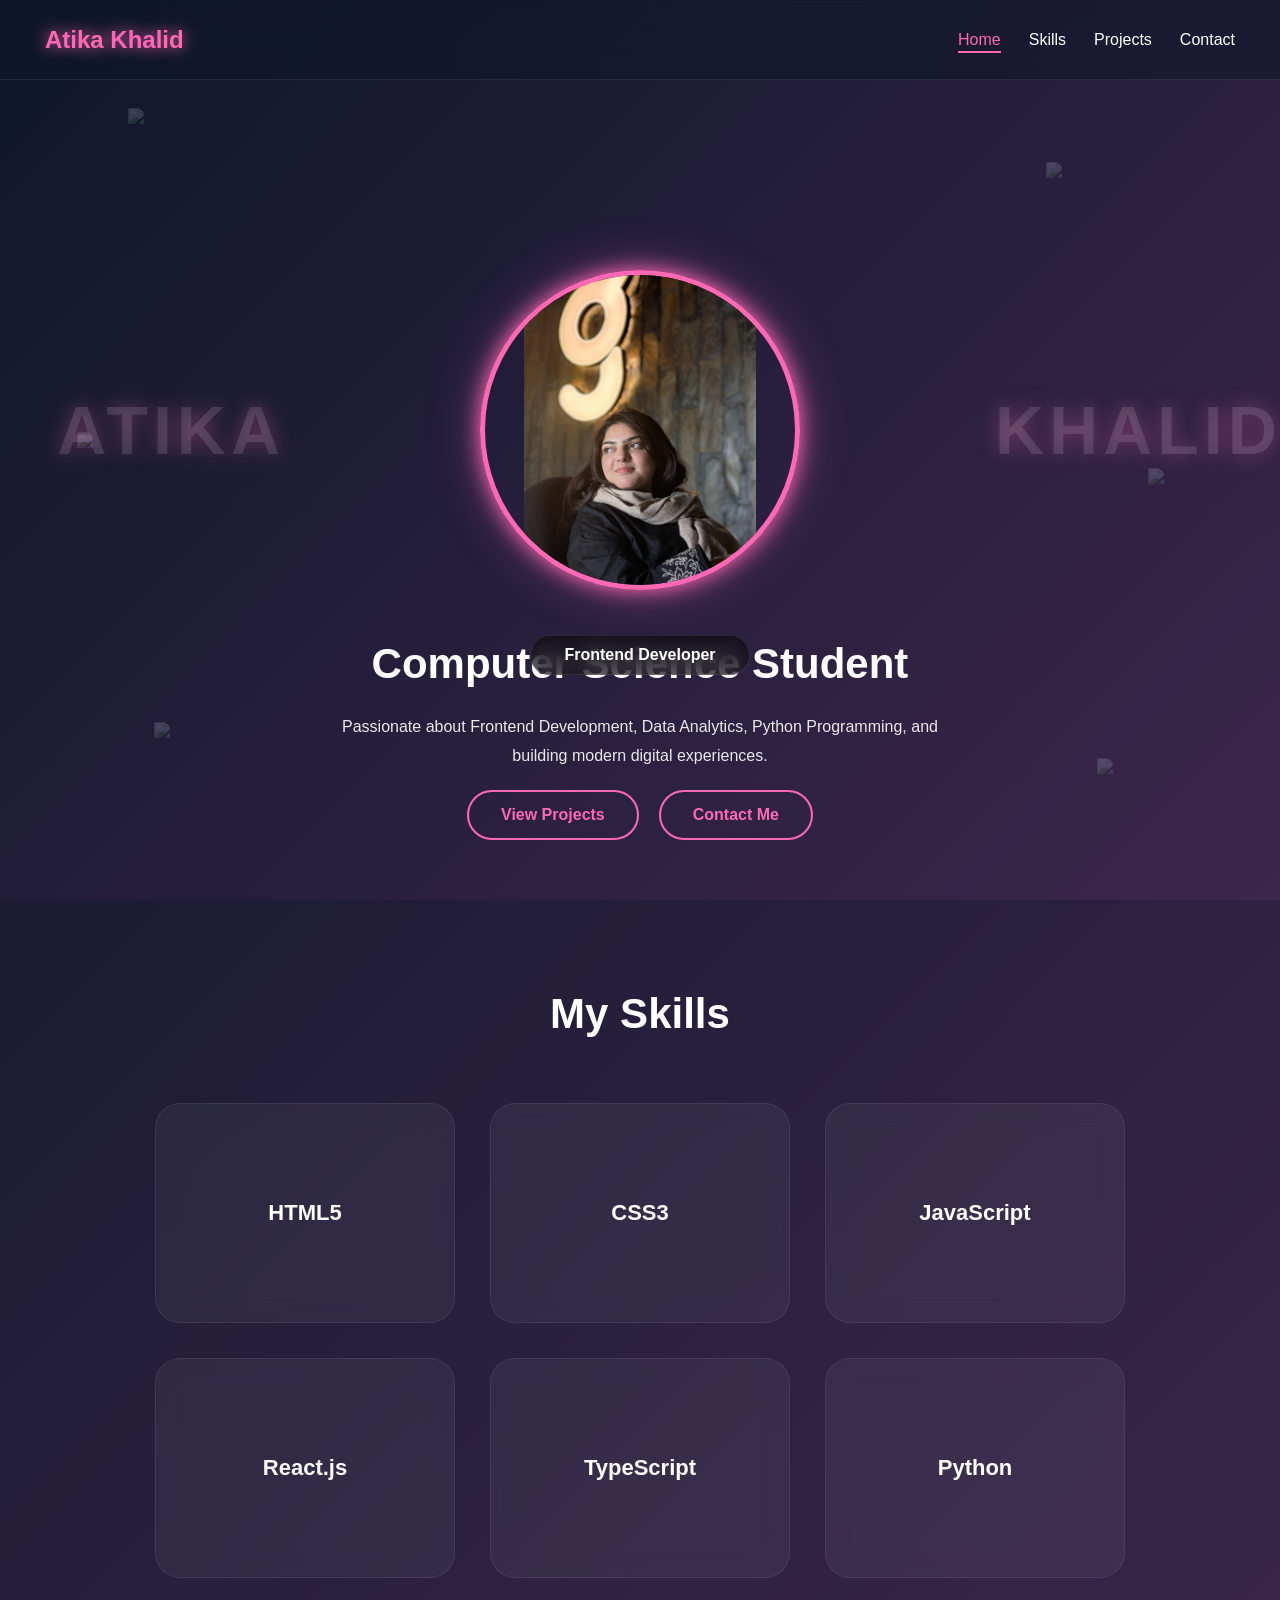
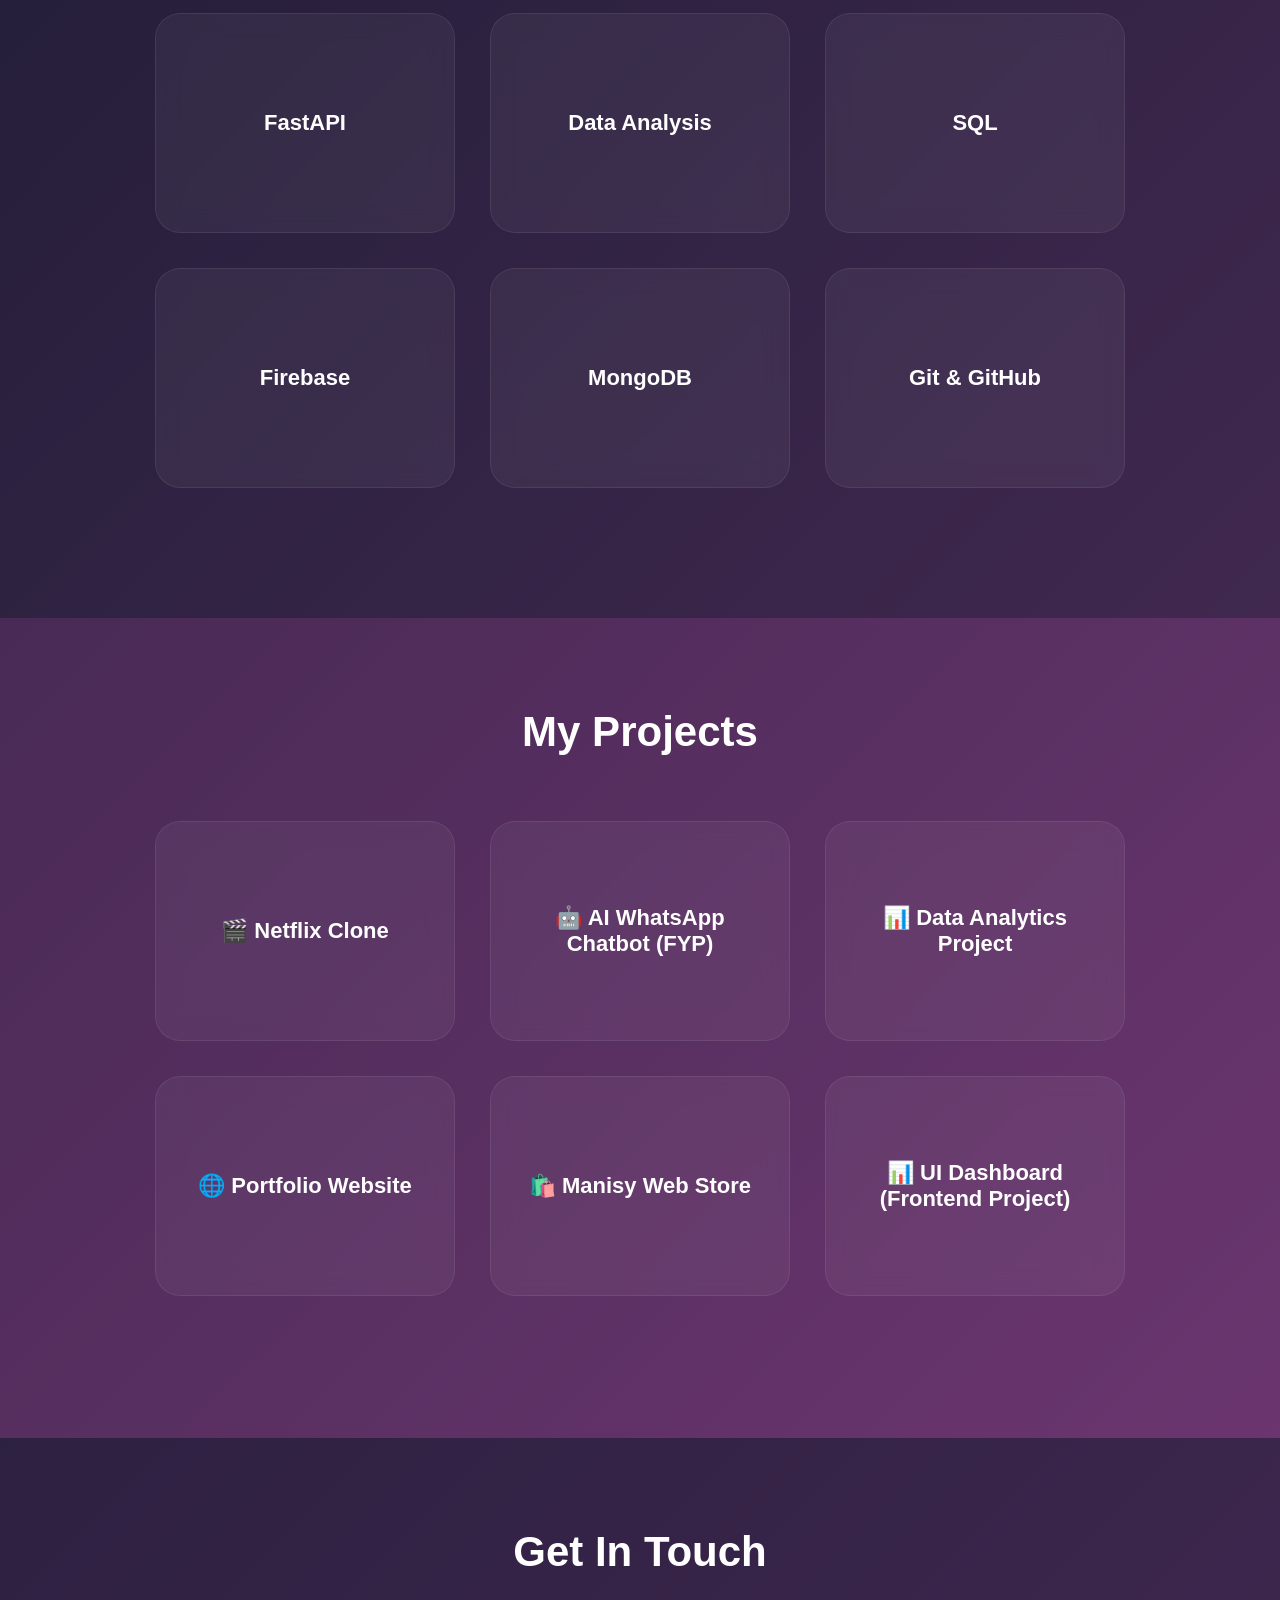
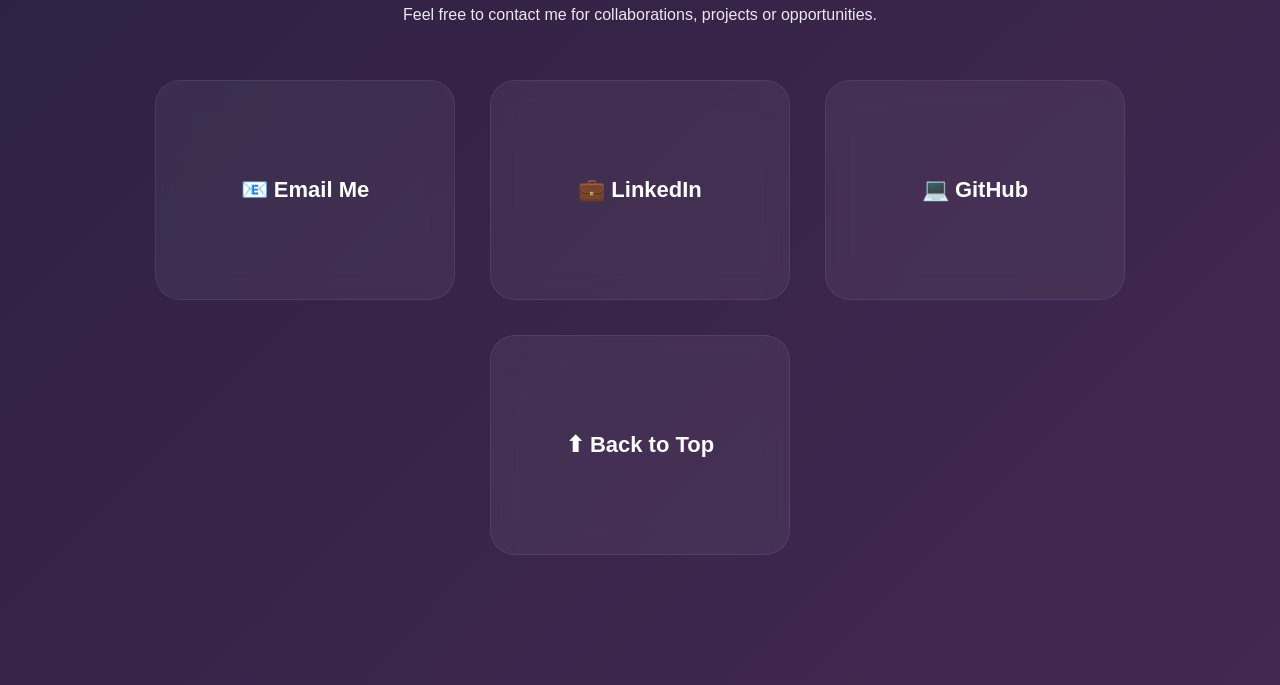
==== index.html @ ba2fdc8d "Fix: Complete single-page scrollable portfolio with working smooth scroll" ====
<!DOCTYPE html>
<html lang="en">

<head>
    <meta charset="UTF-8">
    <meta name="viewport" content="width=device-width, initial-scale=1.0">
    <title>Atika Khalid | Portfolio</title>

    <link rel="stylesheet" href="style.css">
</head>

<body class="home-page">

    <!-- BACKGROUND ICONS -->
    <div class="bg-icons">

        <img src="https://cdn.jsdelivr.net/gh/devicons/devicon/icons/python/python-original.svg" class="icon i1">
        <img src="https://cdn.jsdelivr.net/gh/devicons/devicon/icons/vscode/vscode-original.svg" class="icon i2">
        <img src="https://cdn.jsdelivr.net/gh/devicons/devicon/icons/html5/html5-original.svg" class="icon i3">
        <img src="https://cdn.jsdelivr.net/gh/devicons/devicon/icons/css3/css3-original.svg" class="icon i4">
        <img src="https://cdn.jsdelivr.net/gh/devicons/devicon/icons/javascript/javascript-original.svg" class="icon i5">
        <img src="https://cdn.jsdelivr.net/gh/devicons/devicon/icons/github/github-original.svg" class="icon i6">

    </div>

    <!-- NAVBAR -->
    <nav class="navbar">
        <div class="logo">Atika Khalid</div>

        <ul>
            <li><a href="#hero" class="nav-link active">Home</a></li>
            <li><a href="#skills" class="nav-link">Skills</a></li>
            <li><a href="#projects" class="nav-link">Projects</a></li>
            <li><a href="#contact" class="nav-link">Contact</a></li>
        </ul>
    </nav>

    <!-- HERO SECTION -->
    <section id="hero" class="home">

        <div class="image-container">

            <div class="side-name left-name">ATIKA</div>

            <img src="pic.jpeg" class="profile-pic">

            <div class="side-name right-name">KHALID</div>

        </div>

        <!-- ROLE -->
        <div class="overlay-role">
            <span id="role-text"></span>
        </div>

        <!-- TEXT -->
        <h1 class="main-heading">Computer Science Student</h1>

        <p class="hero-description">
            Passionate about Frontend Development, Data Analytics,
            Python Programming, and building modern digital experiences.
        </p>

        <!-- BUTTONS -->
        <div class="hero-buttons">

            <a href="#projects" class="btn primary-btn">View Projects</a>

            <a href="#contact" class="btn secondary-btn">Contact Me</a>

        </div>

    </section>

    <!-- SKILLS SECTION -->
    <section id="skills" class="page skills-section">

        <h1 class="main-heading">My Skills</h1>

        <div class="grid">

            <div class="project-card">
                HTML5
            </div>

            <div class="project-card">
                CSS3
            </div>

            <div class="project-card">
                JavaScript
            </div>

            <div class="project-card">
                React.js
            </div>

            <div class="project-card">
                TypeScript
            </div>

            <div class="project-card">
                Python
            </div>

            <div class="project-card">
                FastAPI
            </div>

            <div class="project-card">
                Data Analysis
            </div>

            <div class="project-card">
                SQL
            </div>

            <div class="project-card">
                Firebase
            </div>

            <div class="project-card">
                MongoDB
            </div>

            <div class="project-card">
                Git & GitHub
            </div>

        </div>

    </section>

    <!-- PROJECTS SECTION -->
    <section id="projects" class="page projects-section">

        <h1 class="main-heading">My Projects</h1>

        <div class="grid">

            <a href="netflix.html" class="project-card">
                🎬 Netflix Clone
            </a>

            <a href="fyp.html" class="project-card">
                🤖 AI WhatsApp Chatbot (FYP)
            </a>

            <a href="database.html" class="project-card">
                📊 Data Analytics Project
            </a>

            <a href="portfolo.html" class="project-card">
                🌐 Portfolio Website
            </a>

            <a href="manisy.html" class="project-card">
                🛍️ Manisy Web Store
            </a>

            <a href="dashboard.html" class="project-card">
                📊 UI Dashboard (Frontend Project)
            </a>

        </div>

    </section>

    <!-- CONTACT SECTION -->
    <section id="contact" class="page contact-page">

        <h1 class="main-heading">Get In Touch</h1>

        <p class="hero-description">
            Feel free to contact me for collaborations, projects or opportunities.
        </p>

        <div class="grid">

            <!-- EMAIL -->
            <a href="https://mail.google.com/mail/?view=cm&fs=1&to=atikakhalid441@gmail.com" target="_blank" class="project-card">
                📧 Email Me
            </a>

            <!-- LINKEDIN -->
            <a href="https://www.linkedin.com/in/atika-khalid-a58594318" target="_blank" class="project-card">
                💼 LinkedIn
            </a>

            <!-- GITHUB -->
            <a href="https://github.com/Atika1888" target="_blank" class="project-card">
                💻 GitHub
            </a>

            <!-- BACK TO TOP -->
            <a href="#hero" class="project-card">
                ⬆ Back to Top
            </a>

        </div>

    </section>

    <!-- TYPING EFFECT & NAVIGATION SCRIPT -->
    <script>
        // Typing Effect
        const roles = [
            "Frontend Developer",
            "Data Analyst",
            "Problem Solver",
            "AI Enthusiast"
        ];

        let i = 0;
        let j = 0;
        let isDeleting = false;

        function typeEffect() {
            let current = roles[i];

            document.getElementById("role-text").innerHTML =
                current.substring(0, j);

            if (!isDeleting) j++;
            else j--;

            if (j === current.length + 1) {
                isDeleting = true;
                setTimeout(typeEffect, 1000);
                return;
            }

            if (j === 0) {
                isDeleting = false;
                i = (i + 1) % roles.length;
            }

            setTimeout(typeEffect, isDeleting ? 70 : 120);
        }

        typeEffect();

        // Smooth Scroll for all anchor links
        document.querySelectorAll('a[href^="#"]').forEach(anchor => {
            anchor.addEventListener('click', function (e) {
                e.preventDefault();
                const target = document.querySelector(this.getAttribute('href'));
                if (target) {
                    target.scrollIntoView({
                        behavior: 'smooth',
                        block: 'start'
                    });
                }
            });
        });

        // Update active nav link on scroll
        const navLinks = document.querySelectorAll('.nav-link');
        const sections = document.querySelectorAll('section');

        window.addEventListener('scroll', () => {
            let current = '';
            
            sections.forEach(section => {
                const sectionTop = section.offsetTop;
                const sectionHeight = section.clientHeight;
                
                if (pageYOffset >= sectionTop - 200) {
                    current = section.getAttribute('id');
                }
            });

            navLinks.forEach(link => {
                link.classList.remove('active');
                if (link.getAttribute('href') === `#${current}`) {
                    link.classList.add('active');
                }
            });
        });
    </script>

</body>

</html>
---- style.css ----
/* =========================================
   BASE RESET
========================================= */

* {
    margin: 0;
    padding: 0;
    box-sizing: border-box;
}

html,
body {
    width: 100%;
    min-height: 100vh;

    font-family: 'Segoe UI', sans-serif;

    background: linear-gradient(135deg, #0f172a, #793b7a);
    color: white;

    overflow-x: hidden;
    overflow-y: auto;
}


/* =========================================
   NAVBAR
========================================= */

.navbar {
    position: sticky;
    top: 0;
    z-index: 100;

    height: 80px;

    display: flex;
    justify-content: space-between;
    align-items: center;

    padding: 0 45px;

    background: rgba(15, 23, 42, 0.55);

    backdrop-filter: blur(14px);

    border-bottom: 1px solid rgba(255,255,255,0.08);
}

.logo {
    font-size: 24px;
    font-weight: bold;

    color: #ff69b4;

    text-shadow: 0 0 15px #ff69b4;
}


/* =========================================
   NAV LINKS
========================================= */

.navbar ul {
    display: flex;
    gap: 28px;

    list-style: none;
}

.navbar ul li a {
    text-decoration: none;

    color: white;

    font-weight: 500;

    position: relative;

    transition: 0.3s;
    
    cursor: pointer;
}

.navbar ul li a:hover,
.navbar ul li a.active {
    color: #ff69b4;
}

.navbar ul li a::after {
    content: "";

    position: absolute;

    left: 0;
    bottom: -5px;

    width: 0%;
    height: 2px;

    background: #ff69b4;

    transition: 0.3s;
}

.navbar ul li a:hover::after,
.navbar ul li a.active::after {
    width: 100%;
}


/* =========================================
   HOME PAGE
========================================= */

body.home-page {
    overflow-y: auto;
}

.home {
    height: calc(100vh - 80px);

    display: flex;
    flex-direction: column;

    justify-content: center;
    align-items: center;

    text-align: center;

    position: relative;
    z-index: 2;

    padding: 20px;
}


/* =========================================
   FLOATING ICONS
========================================= */

.bg-icons {
    position: fixed;
    inset: 0;

    z-index: 0;

    pointer-events: none;
}

.icon {
    position: absolute;

    width: 55px;

    opacity: 0.18;

    filter: blur(0.3px);
}

/* ICON POSITIONS */

.i1 {
    top: 12%;
    left: 10%;
}

.i2 {
    top: 18%;
    right: 14%;
}

.i3 {
    bottom: 18%;
    left: 12%;
}

.i4 {
    bottom: 14%;
    right: 10%;
}

.i5 {
    top: 48%;
    left: 6%;
}

.i6 {
    top: 52%;
    right: 6%;
}


/* =========================================
   IMAGE CONTAINER
========================================= */

.image-container {
    position: relative;

    width: 100%;
    max-width: 700px;

    height: 400px;

    display: flex;
    justify-content: center;
    align-items: center;

    margin-top: 90px;
}

/* PROFILE IMAGE */

.profile-pic {
    width: 320px;
    height: 320px;

    border-radius: 50%;

    object-fit: contain;

    object-position: center 15%;

    border: 5px solid #ff69b4;

    box-shadow:
        0 0 20px #ff69b4,
        0 0 50px rgba(255,105,180,0.4);

    position: relative;
    z-index: 2;
}


/* =========================================
   SIDE NAMES
========================================= */

.side-name {
    position: absolute;

    font-size: 68px;
    font-weight: 900;

    letter-spacing: 5px;

    color: rgba(255,255,255,0.12);

    text-shadow: 0 0 20px rgba(255,105,180,0.35);

    white-space: nowrap;
}

.left-name {
    right: 100%;
    margin-right: 5px;
}

.right-name {
    left: 100%;
    margin-left: 5px;
}


/* =========================================
   ROLE TEXT
========================================= */

.overlay-role {
    position: absolute;

    bottom: 225px;

    left: 50%;
    transform: translateX(-50%);

    padding: 10px 24px;

    border-radius: 30px;

    background: rgba(0,0,0,0.55);

    backdrop-filter: blur(12px);

    border: 1px solid rgba(255,255,255,0.1);

    color: white;

    z-index: 10;

    font-weight: 600;

    min-width: 220px;

    text-align: center;
}


/* =========================================
   MAIN TEXT
========================================= */

.main-heading {
    font-size: 42px;

    margin-top: 10px;
    margin-bottom: 15px;
}

.hero-description {
    max-width: 650px;

    line-height: 1.8;

    opacity: 0.9;

    margin-top: 10px;
}


/* =========================================
   BUTTONS
========================================= */

.hero-buttons {
    display: flex;

    gap: 20px;

    margin-top: 20px;

    z-index: 5;
    
    flex-wrap: wrap;
    justify-content: center;
}

.btn {
    padding: 14px 32px;

    border-radius: 30px;

    text-decoration: none;

    font-weight: bold;

    transition: 0.3s;

    position: relative;
    z-index: 5;
    
    cursor: pointer;
}

.primary-btn,
.secondary-btn {
    border: 2px solid #ff69b4;

    color: #ff69b4;

    background: transparent;
}

.primary-btn:hover,
.secondary-btn:hover {
    background: #ff69b4;

    color: white;

    transform: translateY(-3px);

    box-shadow: 0 0 20px #ff69b4;
}


/* =========================================
   PROJECT GRID
========================================= */

.grid {
    width: 100%;
    max-width: 1100px;

    margin: 50px auto;

    display: flex;
    flex-wrap: wrap;

    justify-content: center;
    align-items: center;

    gap: 35px;
}


/* =========================================
   PROJECT CARDS
========================================= */

.project-card {
    width: 300px;
    min-height: 220px;

    padding: 55px 25px;

    display: flex;
    justify-content: center;
    align-items: center;

    text-align: center;

    border-radius: 25px;

    font-size: 22px;
    font-weight: bold;

    color: white;

    text-decoration: none;

    background: rgba(255,255,255,0.05);

    border: 1px solid rgba(255,255,255,0.08);

    backdrop-filter: blur(12px);

    transition: 0.3s;
    
    cursor: pointer;
}

.project-card:hover {
    transform: translateY(-12px) scale(1.05);

    border-color: #ff69b4;

    color: #ff69b4;

    box-shadow: 0 0 25px #ff69b4;
}


/* =========================================
   PAGE WRAPPER
========================================= */

.page {
    min-height: calc(100vh - 80px);

    display: flex;
    flex-direction: column;

    align-items: center;

    justify-content: flex-start;

    padding: 80px 20px;
}

.skills-section {
    background: rgba(15, 23, 42, 0.3);
}

.projects-section {
    background: rgba(121, 59, 122, 0.2);
}

.contact-page {
    min-height: calc(100vh - 80px);

    display: flex;
    flex-direction: column;

    justify-content: center;
    align-items: center;
    
    background: rgba(15, 23, 42, 0.5);
}


/* =========================================
   PROJECT DETAIL PAGE
========================================= */

.project-detail-page {
    height: 100vh;

    overflow: hidden;
}

/* CENTER CONTENT */

.project-detail-page .hero {
    height: calc(100vh - 80px);

    display: flex;

    justify-content: center;
    align-items: center;

    padding: 0 20px;
}

/* DETAIL CARD */

.detail-card {
    width: 90%;
    max-width: 850px;

    padding: 25px 30px;

    border-radius: 30px;

    background: rgba(255,255,255,0.05);

    border: 1px solid rgba(255,255,255,0.08);

    backdrop-filter: blur(14px);

    box-shadow: 0 0 25px rgba(255,105,180,0.15);

    text-align: center;
}

/* TITLE */

.detail-title {
    font-size: 38px;

    margin-bottom: 12px;

    color: #ff69b4;
}

/* SUBTITLE */

.detail-subtitle {
    font-size: 18px;

    opacity: 0.85;

    margin-bottom: 20px;
}

/* CONTENT BOX */

.detail-box {
    text-align: left;

    line-height: 1.6;

    margin-top: 12px;
}

.detail-box h3 {
    color: #ff69b4;

    margin-top: 16px;

    margin-bottom: 8px;

    font-size: 22px;
}

.detail-box p {
    opacity: 0.92;

    margin-bottom: 10px;
}

.detail-box ul {
    padding-left: 18px;

    line-height: 1.6;
}


/* =========================================
   BACK BUTTON
========================================= */

.back-btn {
    display: inline-block;

    margin-top: 18px;

    padding: 12px 28px;

    border-radius: 30px;

    border: 2px solid #ff69b4;

    color: #ff69b4;

    text-decoration: none;

    font-weight: bold;

    transition: 0.3s;
    
    cursor: pointer;
}

.back-btn:hover {
    background: #ff69b4;

    color: white;

    transform: translateY(-3px);
}


/* =========================================
   RESPONSIVE DESIGN - TABLET (768px)
========================================= */

@media (max-width: 768px) {
    
    /* NAVBAR */
    .navbar {
        padding: 0 20px;
        height: 70px;
    }

    .logo {
        font-size: 20px;
    }

    .navbar ul {
        gap: 15px;
    }

    .navbar ul li a {
        font-size: 14px;
    }

    /* HOME PAGE */
    .home {
        padding: 15px;
    }

    .image-container {
        height: 300px;
        margin-top: 60px;
    }

    .profile-pic {
        width: 250px;
        height: 250px;
        border-width: 4px;
    }

    .side-name {
        font-size: 48px;
        letter-spacing: 3px;
    }

    .overlay-role {
        bottom: 170px;
        min-width: 180px;
        font-size: 14px;
        padding: 8px 20px;
    }

    /* MAIN TEXT */
    .main-heading {
        font-size: 32px;
        margin-top: 5px;
    }

    .hero-description {
        max-width: 500px;
        font-size: 15px;
        margin-top: 8px;
    }

    /* BUTTONS */
    .btn {
        padding: 12px 24px;
        font-size: 14px;
    }

    .hero-buttons {
        gap: 15px;
    }

    /* GRID */
    .grid {
        gap: 25px;
        margin: 40px auto;
    }

    /* PROJECT CARDS */
    .project-card {
        width: 250px;
        min-height: 180px;
        padding: 40px 20px;
        font-size: 18px;
        border-radius: 20px;
    }

    /* FLOATING ICONS */
    .icon {
        width: 40px;
        opacity: 0.12;
    }

    /* PAGE PADDING */
    .page {
        padding: 60px 15px;
    }

    /* DETAIL CARD */
    .detail-card {
        padding: 20px 20px;
        max-width: 90%;
        border-radius: 20px;
    }

    .detail-title {
        font-size: 28px;
        margin-bottom: 10px;
    }

    .detail-subtitle {
        font-size: 16px;
        margin-bottom: 15px;
    }

    .detail-box h3 {
        font-size: 18px;
        margin-top: 12px;
    }

    .back-btn {
        padding: 10px 24px;
        font-size: 14px;
    }
}


/* =========================================
   RESPONSIVE DESIGN - MOBILE (480px)
========================================= */

@media (max-width: 480px) {
    
    /* NAVBAR */
    .navbar {
        padding: 0 15px;
        height: 60px;
    }

    .logo {
        font-size: 16px;
    }

    .navbar ul {
        gap: 8px;
    }

    .navbar ul li a {
        font-size: 12px;
    }

    /* HOME PAGE */
    .image-container {
        height: 200px;
        margin-top: 30px;
    }

    .profile-pic {
        width: 180px;
        height: 180px;
        border-width: 3px;
    }

    .side-name {
        font-size: 32px;
        letter-spacing: 2px;
        opacity: 0.08;
    }

    .overlay-role {
        bottom: 120px;
        min-width: 150px;
        font-size: 12px;
        padding: 6px 16px;
        border-radius: 20px;
    }

    /* MAIN TEXT */
    .main-heading {
        font-size: 24px;
        margin-top: 10px;
    }

    .hero-description {
        max-width: 90%;
        font-size: 13px;
        line-height: 1.6;
        margin-top: 10px;
    }

    /* BUTTONS */
    .btn {
        padding: 10px 20px;
        font-size: 12px;
    }

    .hero-buttons {
        gap: 10px;
    }

    /* GRID */
    .grid {
        gap: 15px;
        margin: 30px auto;
        padding: 0 10px;
    }

    /* PROJECT CARDS */
    .project-card {
        width: 100%;
        max-width: 280px;
        min-height: 150px;
        padding: 30px 15px;
        font-size: 16px;
        border-radius: 15px;
    }

    .project-card:hover {
        transform: translateY(-8px) scale(1.02);
    }

    /* FLOATING ICONS */
    .icon {
        width: 30px;
        opacity: 0.08;
    }

    .i1 { top: 15%; left: 5%; }
    .i2 { top: 20%; right: 8%; }
    .i3 { bottom: 20%; left: 8%; }
    .i4 { bottom: 15%; right: 5%; }
    .i5 { top: 50%; left: 3%; }
    .i6 { top: 55%; right: 3%; }

    /* PAGE PADDING */
    .page {
        padding: 50px 12px;
    }

    .main-heading {
        margin-bottom: 15px;
    }

    /* DETAIL CARD */
    .detail-card {
        padding: 15px 15px;
        max-width: 95%;
        border-radius: 15px;
    }

    .detail-title {
        font-size: 22px;
        margin-bottom: 8px;
    }

    .detail-subtitle {
        font-size: 14px;
        margin-bottom: 12px;
    }

    .detail-box {
        margin-top: 10px;
    }

    .detail-box h3 {
        font-size: 16px;
        margin-top: 10px;
        margin-bottom: 6px;
    }

    .detail-box p {
        font-size: 14px;
        margin-bottom: 8px;
    }

    .detail-box ul {
        padding-left: 15px;
        font-size: 14px;
    }

    .back-btn {
        padding: 9px 20px;
        font-size: 12px;
        margin-top: 12px;
    }
}


/* =========================================
   RESPONSIVE DESIGN - SMALL MOBILE (360px)
========================================= */

@media (max-width: 360px) {
    
    .logo {
        font-size: 14px;
    }

    .navbar ul li a {
        font-size: 10px;
    }

    .profile-pic {
        width: 150px;
        height: 150px;
    }

    .side-name {
        font-size: 24px;
        letter-spacing: 1px;
    }

    .overlay-role {
        bottom: 100px;
        min-width: 130px;
        font-size: 11px;
    }

    .main-heading {
        font-size: 20px;
    }

    .hero-description {
        font-size: 12px;
    }

    .project-card {
        min-height: 140px;
        padding: 25px 12px;
        font-size: 14px;
    }

    .detail-card {
        padding: 12px 12px;
    }

    .detail-title {
        font-size: 20px;
    }

    .detail-box h3 {
        font-size: 15px;
    }

    .detail-box p,
    .detail-box ul {
        font-size: 13px;
    }
}
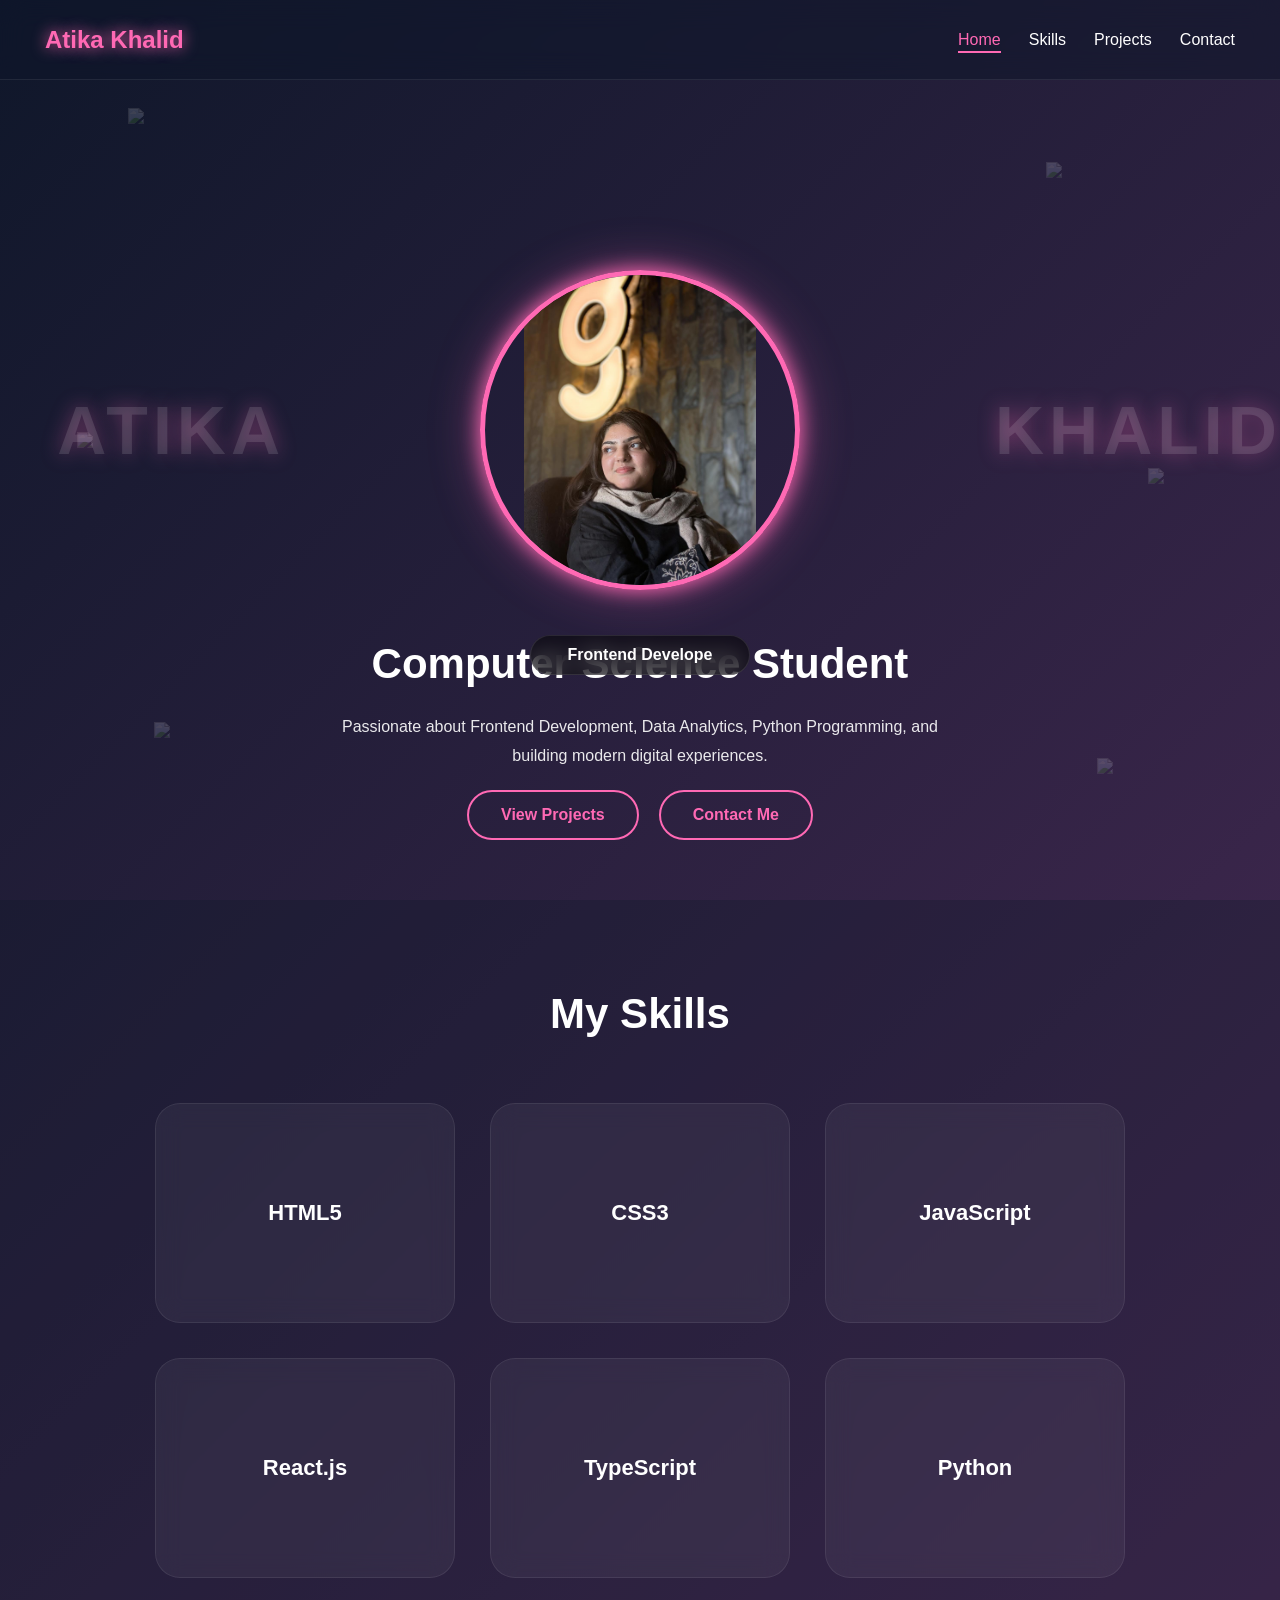
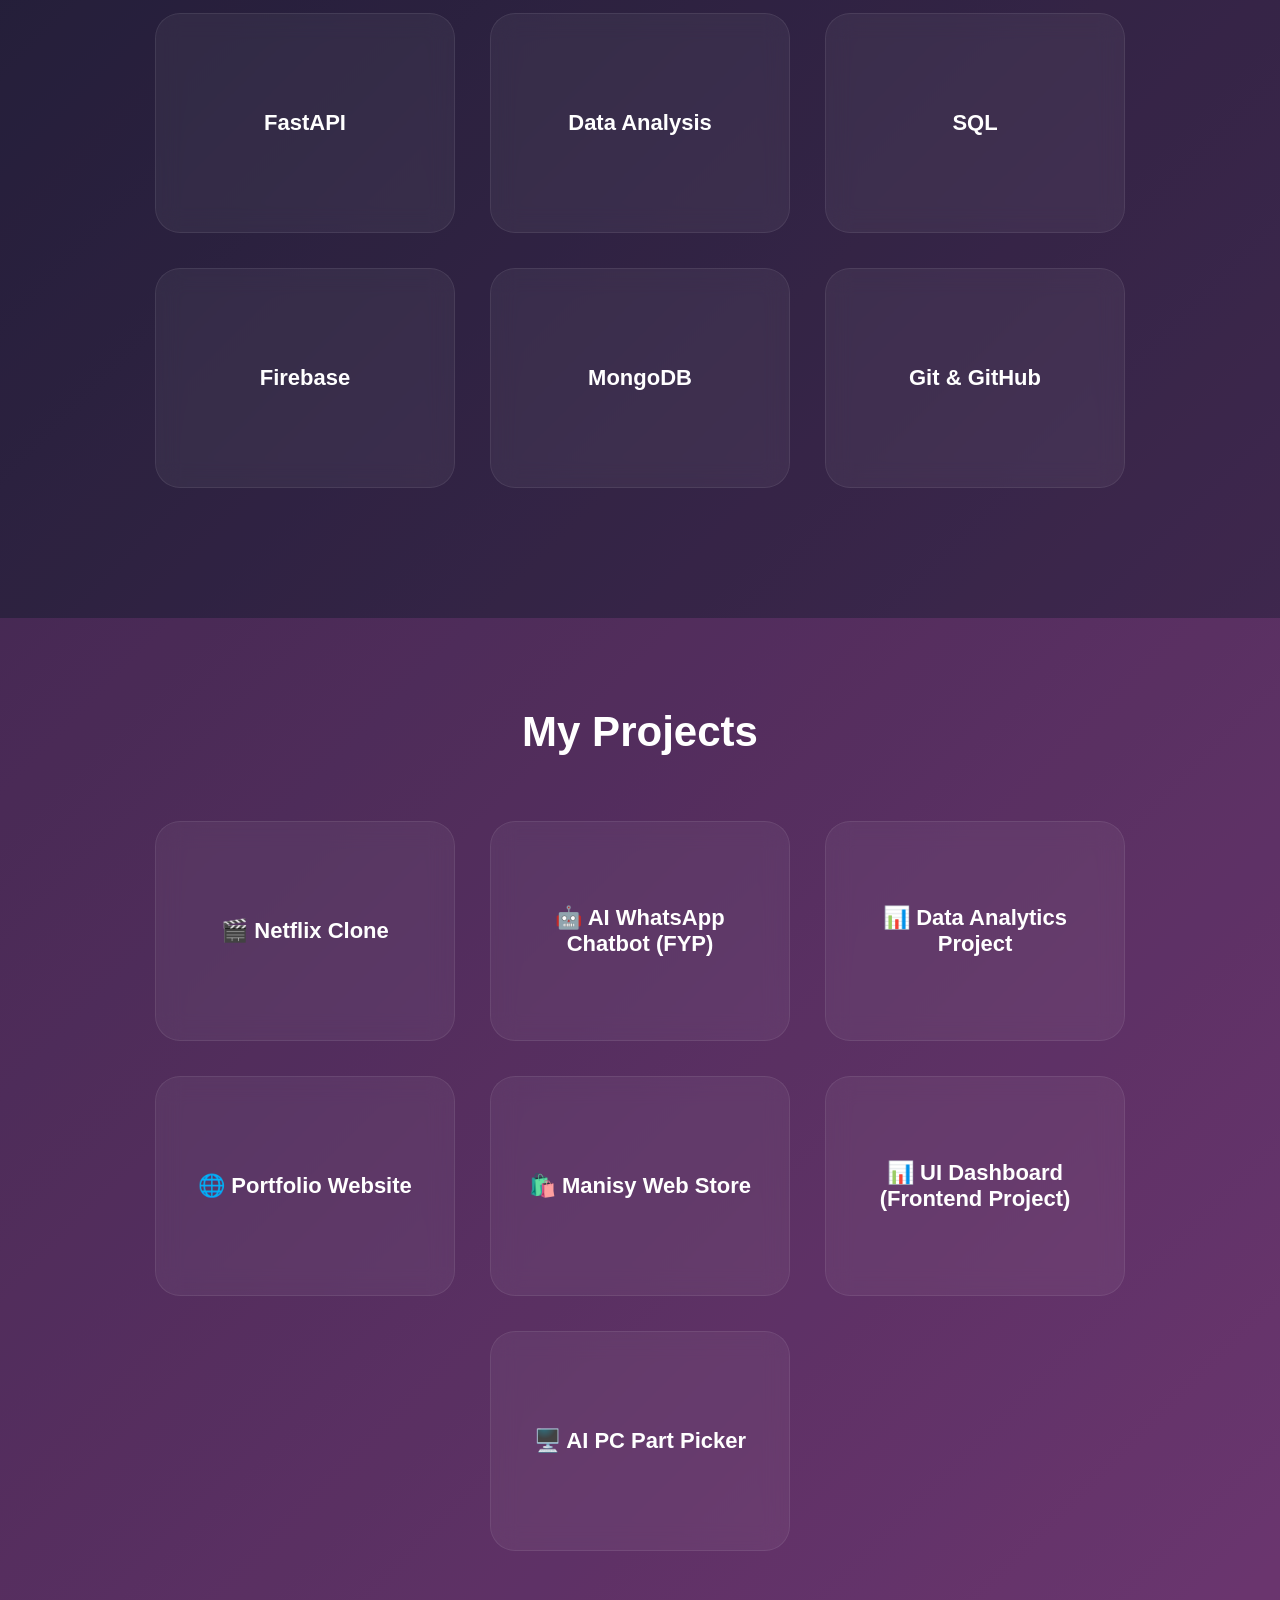
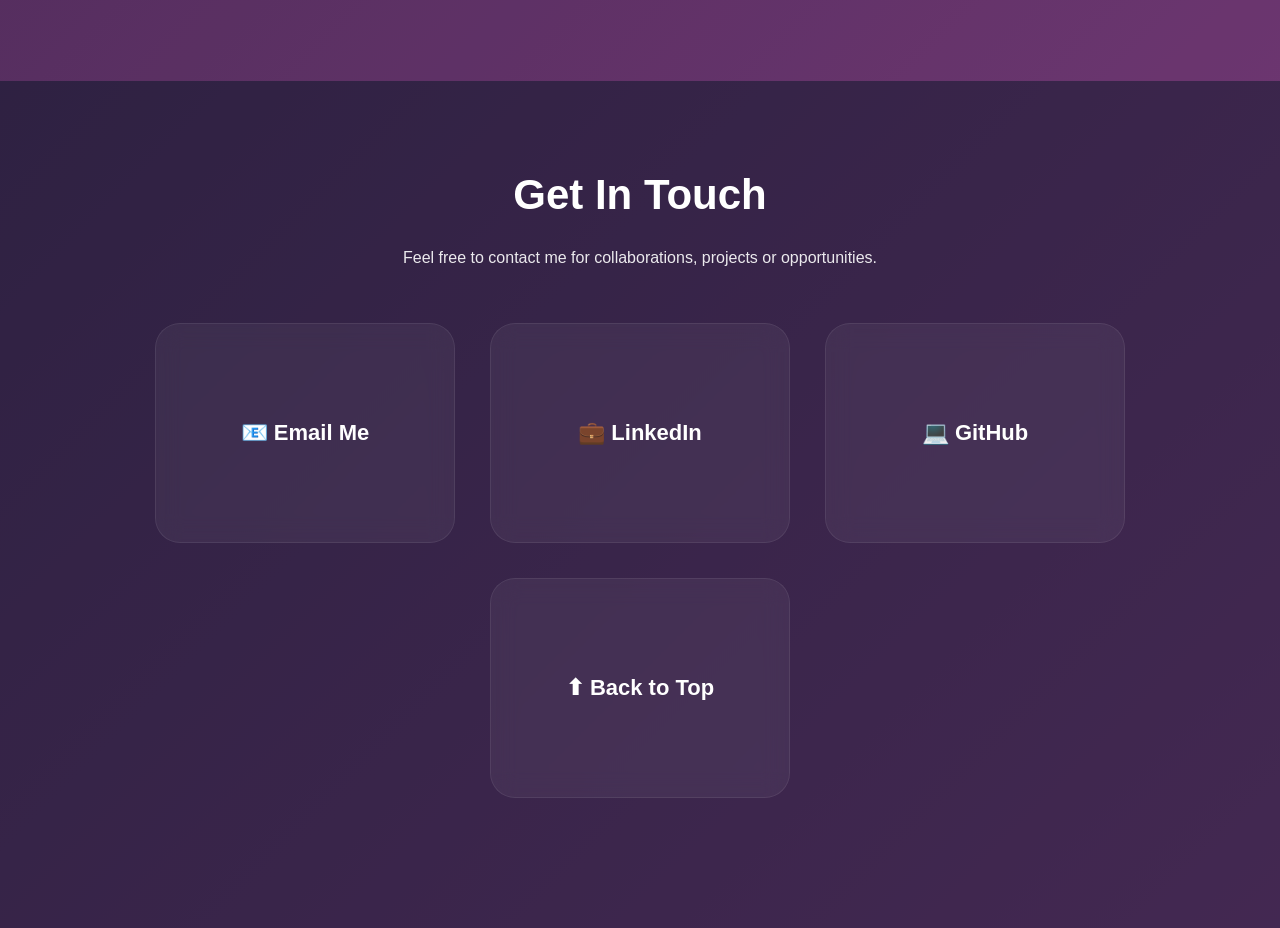
==== commit 678a58a1: "Add AI PC Part Picker to projects section and update navigation links" ====
--- a/index.html
+++ b/index.html
@@ -160,6 +160,10 @@
 
             <a href="dashboard.html" class="project-card">
                 📊 UI Dashboard (Frontend Project)
+            </a>
+
+            <a href="pcpartpicker.html" class="project-card">
+                🖥️ AI PC Part Picker
             </a>
 
         </div>
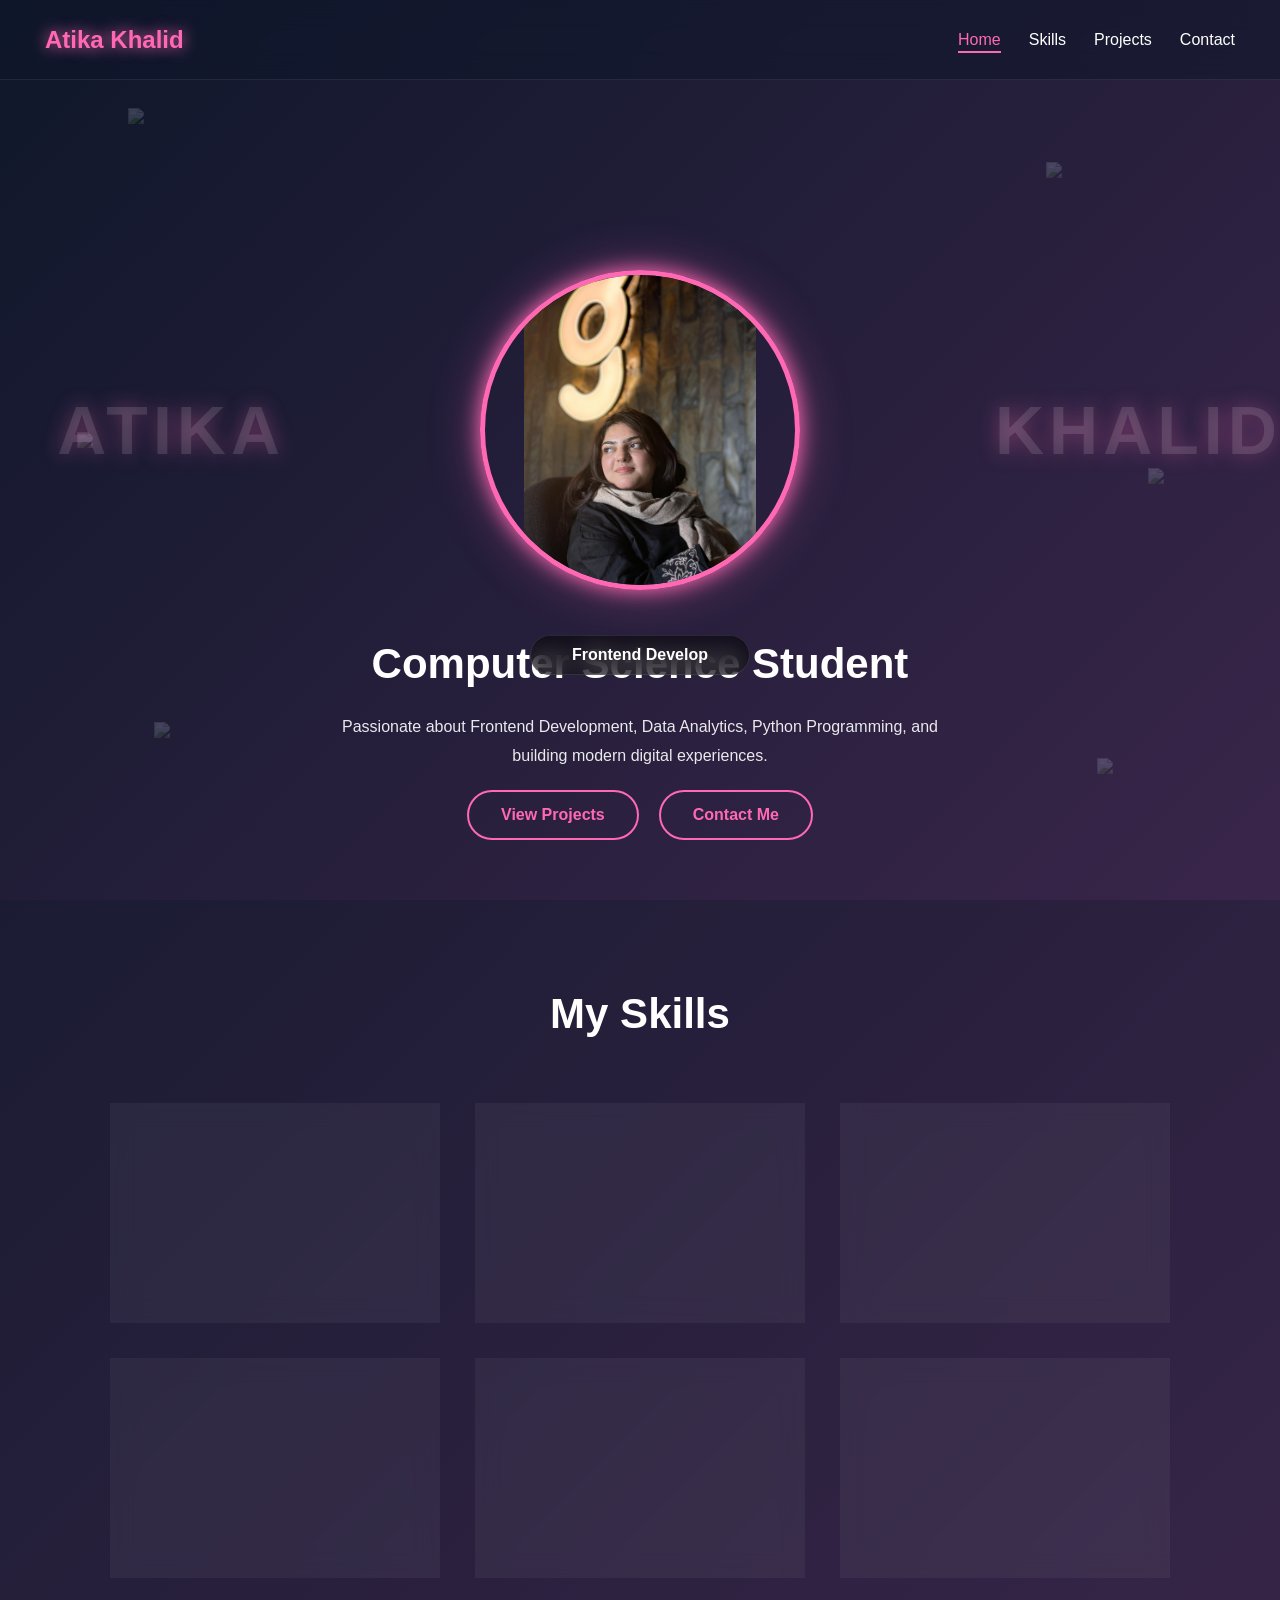
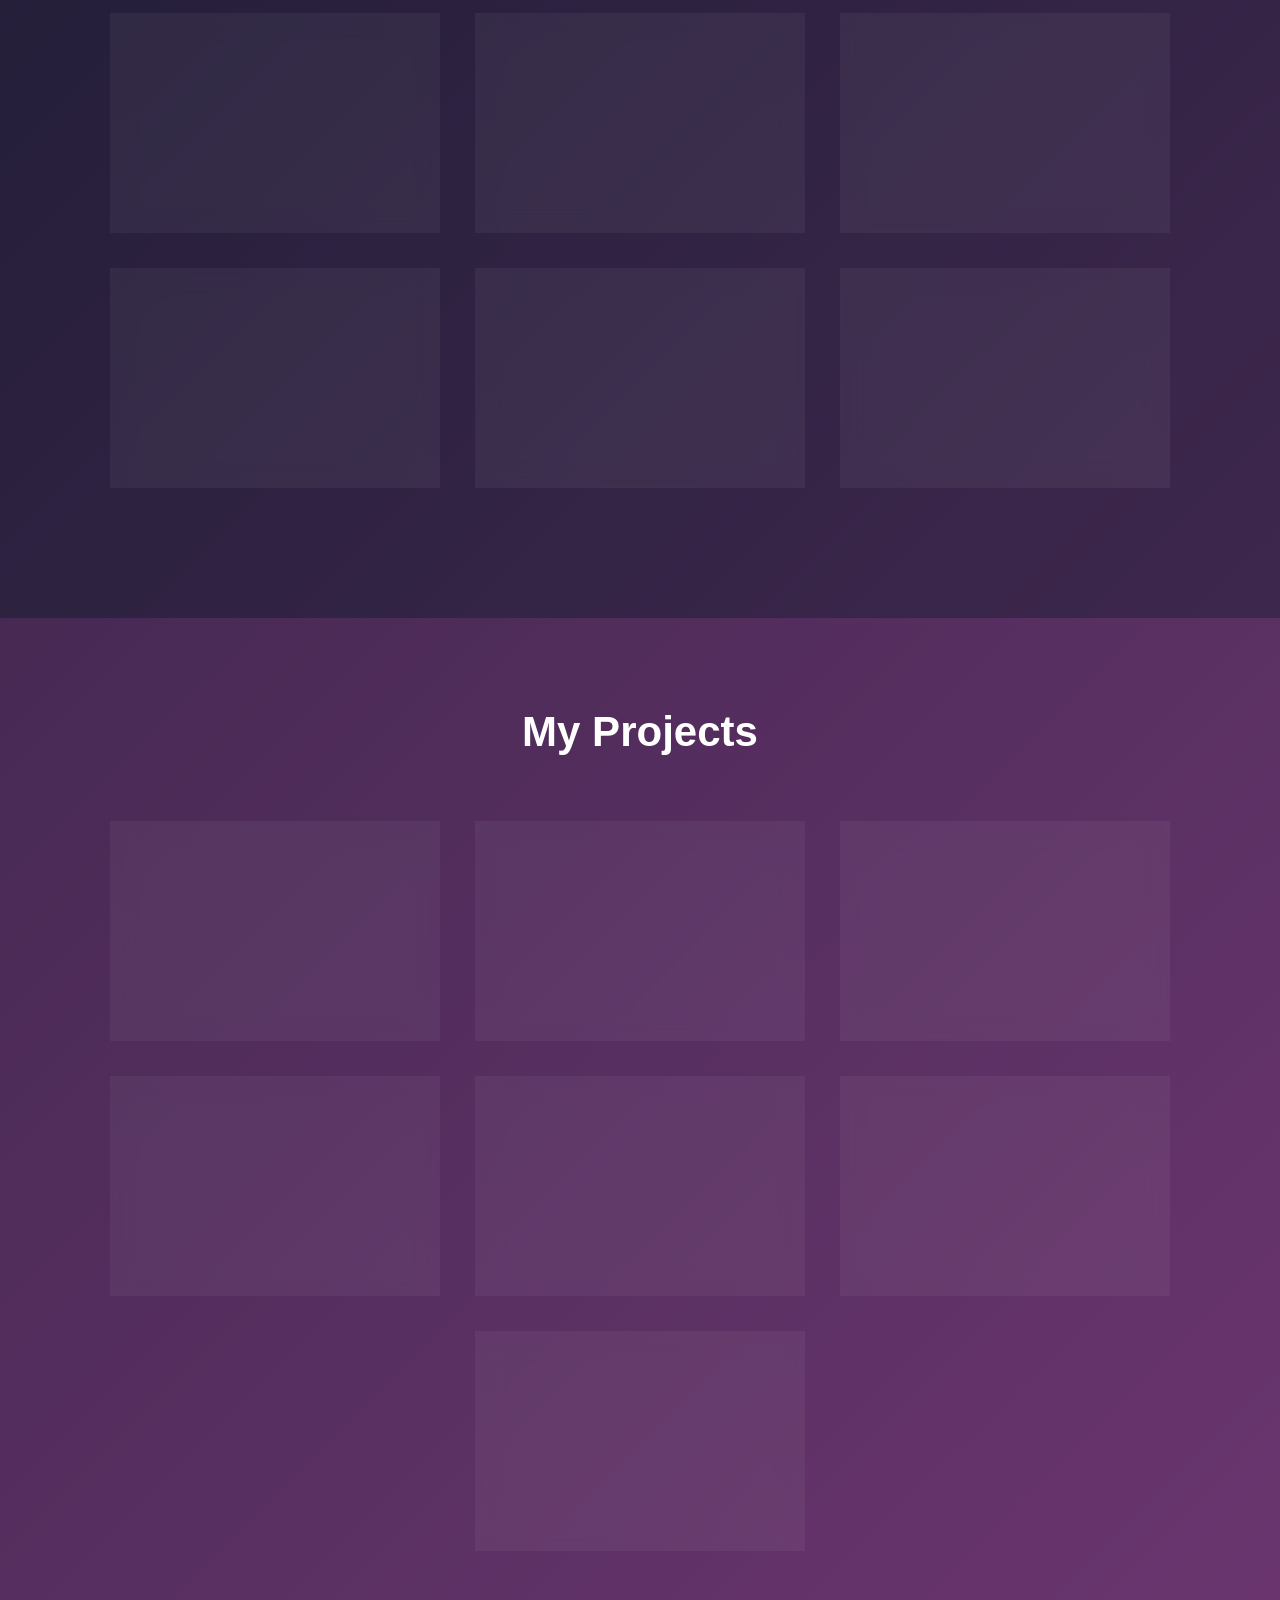
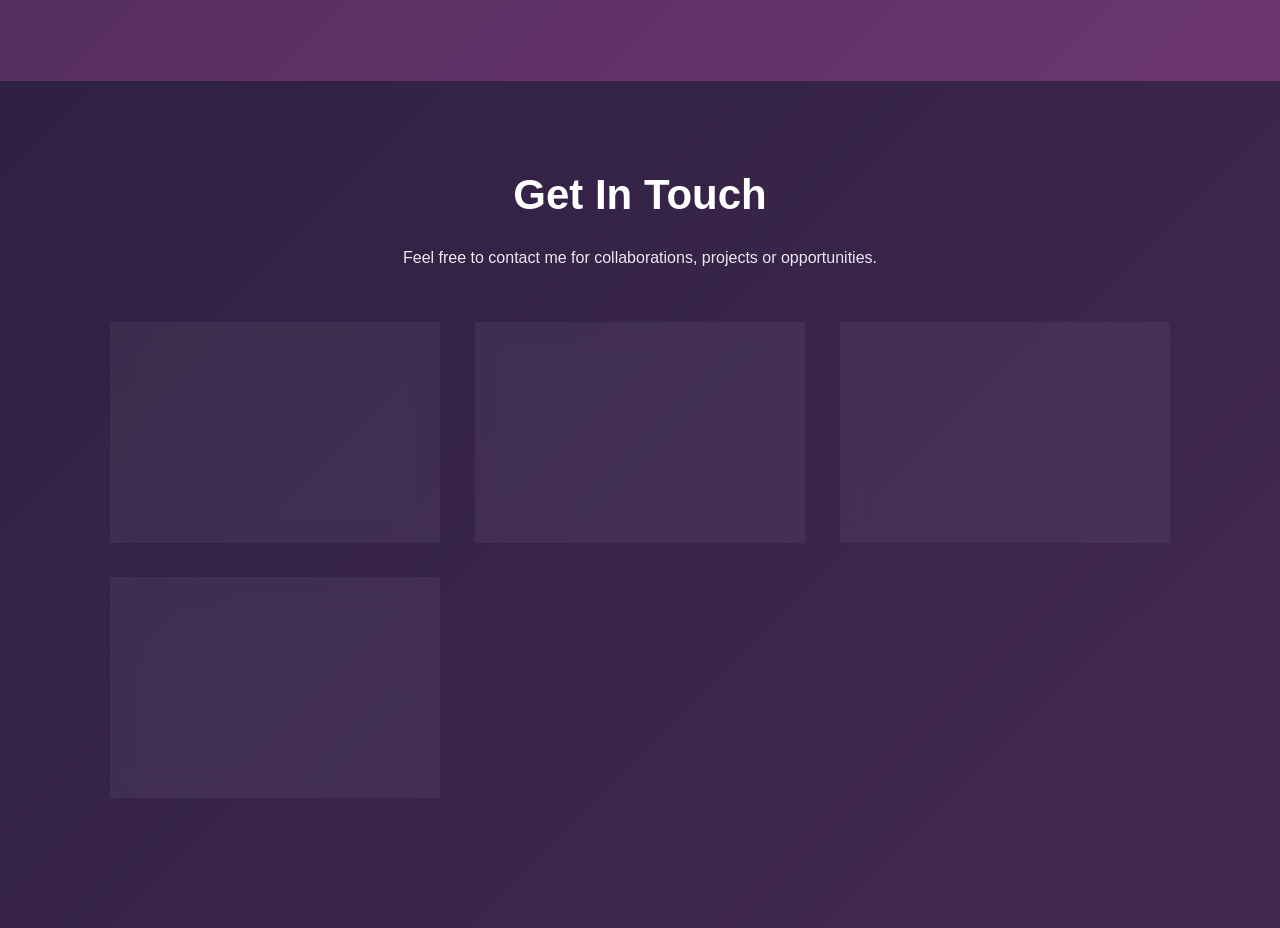
==== commit b2a171a4: "Synchronized master stylesheets and centered layout boxes perfectly" ====
--- a/index.html
+++ b/index.html
@@ -5,7 +5,6 @@
     <meta charset="UTF-8">
     <meta name="viewport" content="width=device-width, initial-scale=1.0">
     <title>Atika Khalid | Portfolio</title>
-
     <link rel="stylesheet" href="style.css">
 </head>
 
@@ -13,20 +12,17 @@
 
     <!-- BACKGROUND ICONS -->
     <div class="bg-icons">
-
         <img src="https://cdn.jsdelivr.net/gh/devicons/devicon/icons/python/python-original.svg" class="icon i1">
         <img src="https://cdn.jsdelivr.net/gh/devicons/devicon/icons/vscode/vscode-original.svg" class="icon i2">
         <img src="https://cdn.jsdelivr.net/gh/devicons/devicon/icons/html5/html5-original.svg" class="icon i3">
         <img src="https://cdn.jsdelivr.net/gh/devicons/devicon/icons/css3/css3-original.svg" class="icon i4">
         <img src="https://cdn.jsdelivr.net/gh/devicons/devicon/icons/javascript/javascript-original.svg" class="icon i5">
         <img src="https://cdn.jsdelivr.net/gh/devicons/devicon/icons/github/github-original.svg" class="icon i6">
-
     </div>
 
     <!-- NAVBAR -->
     <nav class="navbar">
         <div class="logo">Atika Khalid</div>
-
         <ul>
             <li><a href="#hero" class="nav-link active">Home</a></li>
             <li><a href="#skills" class="nav-link">Skills</a></li>
@@ -37,15 +33,10 @@
 
     <!-- HERO SECTION -->
     <section id="hero" class="home">
-
         <div class="image-container">
-
             <div class="side-name left-name">ATIKA</div>
-
             <img src="pic.jpeg" class="profile-pic">
-
             <div class="side-name right-name">KHALID</div>
-
         </div>
 
         <!-- ROLE -->
@@ -55,7 +46,6 @@
 
         <!-- TEXT -->
         <h1 class="main-heading">Computer Science Student</h1>
-
         <p class="hero-description">
             Passionate about Frontend Development, Data Analytics,
             Python Programming, and building modern digital experiences.
@@ -63,146 +53,78 @@
 
         <!-- BUTTONS -->
         <div class="hero-buttons">
-
             <a href="#projects" class="btn primary-btn">View Projects</a>
-
             <a href="#contact" class="btn secondary-btn">Contact Me</a>
-
-        </div>
-
-    </section>
-
-    <!-- SKILLS SECTION -->
+        </div>
+    </section>
+
+    <!-- SKILLS SECTION (Isolated Into Individual Containment Blocks) -->
     <section id="skills" class="page skills-section">
-
         <h1 class="main-heading">My Skills</h1>
-
         <div class="grid">
-
-            <div class="project-card">
-                HTML5
-            </div>
-
-            <div class="project-card">
-                CSS3
-            </div>
-
-            <div class="project-card">
-                JavaScript
-            </div>
-
-            <div class="project-card">
-                React.js
-            </div>
-
-            <div class="project-card">
-                TypeScript
-            </div>
-
-            <div class="project-card">
-                Python
-            </div>
-
-            <div class="project-card">
-                FastAPI
-            </div>
-
-            <div class="project-card">
-                Data Analysis
-            </div>
-
-            <div class="project-card">
-                SQL
-            </div>
-
-            <div class="project-card">
-                Firebase
-            </div>
-
-            <div class="project-card">
-                MongoDB
-            </div>
-
-            <div class="project-card">
-                Git & GitHub
-            </div>
-
-        </div>
-
-    </section>
-
-    <!-- PROJECTS SECTION -->
+            <div class="skill-wrapper"><div class="project-card">HTML5</div></div>
+            <div class="skill-wrapper"><div class="project-card">CSS3</div></div>
+            <div class="skill-wrapper"><div class="project-card">JavaScript</div></div>
+            <div class="skill-wrapper"><div class="project-card">React.js</div></div>
+            <div class="skill-wrapper"><div class="project-card">TypeScript</div></div>
+            <div class="skill-wrapper"><div class="project-card">Python</div></div>
+            <div class="skill-wrapper"><div class="project-card">FastAPI</div></div>
+            <div class="skill-wrapper"><div class="project-card">Data Analysis</div></div>
+            <div class="skill-wrapper"><div class="project-card">SQL</div></div>
+            <div class="skill-wrapper"><div class="project-card">Firebase</div></div>
+            <div class="skill-wrapper"><div class="project-card">MongoDB</div></div>
+            <div class="skill-wrapper"><div class="project-card">Git & GitHub</div></div>
+        </div>
+    </section>
+
+    <!-- PROJECTS SECTION (Isolated Into Distinct Box Elements) -->
     <section id="projects" class="page projects-section">
-
         <h1 class="main-heading">My Projects</h1>
-
         <div class="grid">
-
-            <a href="netflix.html" class="project-card">
-                🎬 Netflix Clone
-            </a>
-
-            <a href="fyp.html" class="project-card">
-                🤖 AI WhatsApp Chatbot (FYP)
-            </a>
-
-            <a href="database.html" class="project-card">
-                📊 Data Analytics Project
-            </a>
-
-            <a href="portfolo.html" class="project-card">
-                🌐 Portfolio Website
-            </a>
-
-            <a href="manisy.html" class="project-card">
-                🛍️ Manisy Web Store
-            </a>
-
-            <a href="dashboard.html" class="project-card">
-                📊 UI Dashboard (Frontend Project)
-            </a>
-
-            <a href="pcpartpicker.html" class="project-card">
-                🖥️ AI PC Part Picker
-            </a>
-
-        </div>
-
-    </section>
-
-    <!-- CONTACT SECTION -->
+            <div class="project-wrapper">
+                <a href="netflix.html" class="project-card">🎬 Netflix Clone</a>
+            </div>
+            <div class="project-wrapper">
+                <a href="fyp.html" class="project-card">🤖 AI-PC Builder (FYP)</a>
+            </div>
+            <div class="project-wrapper">
+                <a href="database.html" class="project-card">📊 Data Analytics Project</a>
+            </div>
+            <div class="project-wrapper">
+                <a href="portfolo.html" class="project-card">🌐 Portfolio Website</a>
+            </div>
+            <div class="project-wrapper">
+                <a href="manisy.html" class="project-card">🛍️ Manisy Web Store</a>
+            </div>
+            <div class="project-wrapper">
+                <a href="dashboard.html" class="project-card">📊 UI Dashboard (Frontend Project)</a>
+            </div>
+            <div class="project-wrapper">
+                <a href="pcpartpicker.html" class="project-card">🖥️ AI-PC Builder Project</a>
+            </div>
+        </div>
+    </section>
+
+    <!-- CONTACT SECTION (Isolated Into Distinct Functional Layout Boxes) -->
     <section id="contact" class="page contact-page">
-
         <h1 class="main-heading">Get In Touch</h1>
-
         <p class="hero-description">
             Feel free to contact me for collaborations, projects or opportunities.
         </p>
-
         <div class="grid">
-
-            <!-- EMAIL -->
-            <a href="https://mail.google.com/mail/?view=cm&fs=1&to=atikakhalid441@gmail.com" target="_blank" class="project-card">
-                📧 Email Me
-            </a>
-
-            <!-- LINKEDIN -->
-            <a href="https://www.linkedin.com/in/atika-khalid-a58594318" target="_blank" class="project-card">
-                💼 LinkedIn
-            </a>
-
-            <!-- GITHUB -->
-            <a href="https://github.com/Atika1888" target="_blank" class="project-card">
-                💻 GitHub
-            </a>
-
-            <!-- BACK TO TOP -->
-            <a href="#hero" class="project-card">
-                ⬆ Back to Top
-            </a>
-
-        </div>
-
+            <div class="contact-wrapper">
+                <a href="https://mail.google.com/mail/?view=cm&fs=1&to=atikakhalid441@gmail.com" target="_blank" class="project-card">📧 Email Me</a>
+            </div>
+            <div class="contact-wrapper">
+                <a href="https://www.linkedin.com/in/atika-khalid-a58594318" target="_blank" class="project-card">💼 LinkedIn</a>
+            </div>
+            <div class="contact-wrapper">
+                <a href="https://github.com/Atika1888" target="_blank" class="project-card">💻 GitHub</a>
+            </div>
+            <div class="contact-wrapper">
+                <a href="#hero" class="project-card">⬆ Back to Top</a>
+            </div>
+        </div>
     </section>
 
     <!-- TYPING EFFECT & NAVIGATION SCRIPT -->
@@ -221,9 +143,7 @@
 
         function typeEffect() {
             let current = roles[i];
-
-            document.getElementById("role-text").innerHTML =
-                current.substring(0, j);
+            document.getElementById("role-text").innerHTML = current.substring(0, j);
 
             if (!isDeleting) j++;
             else j--;
@@ -284,5 +204,4 @@
     </script>
 
 </body>
-
-</html>
+</html>
--- a/style.css
+++ b/style.css
@@ -1,5 +1,5 @@
 /* =========================================
-   BASE RESET
+   1. BASE RESET & ROOT ENVIRONMENT
 ========================================= */
 
 * {
@@ -12,73 +12,56 @@
 body {
     width: 100%;
     min-height: 100vh;
-
     font-family: 'Segoe UI', sans-serif;
-
     background: linear-gradient(135deg, #0f172a, #793b7a);
     color: white;
-
     overflow-x: hidden;
     overflow-y: auto;
 }
 
 
 /* =========================================
-   NAVBAR
+   2. STICKY GLASSMORPHIC NAVBAR
 ========================================= */
 
 .navbar {
     position: sticky;
     top: 0;
     z-index: 100;
-
     height: 80px;
-
-    display: flex;
-    justify-content: space-between;
-    align-items: center;
-
-    padding: 0 45px;
-
+    display: flex !important;
+    flex-direction: row !important;
+    justify-content: space-between !important;
+    align-items: center !important;
+    padding: 0 45px !important;
     background: rgba(15, 23, 42, 0.55);
-
     backdrop-filter: blur(14px);
-
-    border-bottom: 1px solid rgba(255,255,255,0.08);
+    border-bottom: 1px solid rgba(255, 255, 255, 0.08);
+    width: 100% !important;
 }
 
 .logo {
     font-size: 24px;
     font-weight: bold;
-
-    color: #ff69b4;
-
+    color: #ff69b4;
     text-shadow: 0 0 15px #ff69b4;
 }
 
-
-/* =========================================
-   NAV LINKS
-========================================= */
-
 .navbar ul {
-    display: flex;
-    gap: 28px;
-
-    list-style: none;
+    display: flex !important;
+    flex-direction: row !important;
+    gap: 28px !important;
+    list-style: none !important;
+    margin: 0 !important;
+    padding: 0 !important;
 }
 
 .navbar ul li a {
     text-decoration: none;
-
     color: white;
-
     font-weight: 500;
-
     position: relative;
-
     transition: 0.3s;
-    
     cursor: pointer;
 }
 
@@ -89,17 +72,12 @@
 
 .navbar ul li a::after {
     content: "";
-
     position: absolute;
-
     left: 0;
     bottom: -5px;
-
     width: 0%;
     height: 2px;
-
     background: #ff69b4;
-
     transition: 0.3s;
 }
 
@@ -110,551 +88,401 @@
 
 
 /* =========================================
-   HOME PAGE
+   3. FLOATING BACKGROUND BRAND ICONS
 ========================================= */
 
 body.home-page {
     overflow-y: auto;
 }
-
-.home {
-    height: calc(100vh - 80px);
-
-    display: flex;
-    flex-direction: column;
-
-    justify-content: center;
-    align-items: center;
-
-    text-align: center;
-
-    position: relative;
-    z-index: 2;
-
-    padding: 20px;
-}
-
-
-/* =========================================
-   FLOATING ICONS
-========================================= */
 
 .bg-icons {
     position: fixed;
     inset: 0;
-
     z-index: 0;
-
     pointer-events: none;
 }
 
 .icon {
     position: absolute;
-
     width: 55px;
-
     opacity: 0.18;
-
     filter: blur(0.3px);
 }
 
-/* ICON POSITIONS */
-
-.i1 {
-    top: 12%;
-    left: 10%;
-}
-
-.i2 {
-    top: 18%;
-    right: 14%;
-}
-
-.i3 {
-    bottom: 18%;
-    left: 12%;
-}
-
-.i4 {
-    bottom: 14%;
-    right: 10%;
-}
-
-.i5 {
-    top: 48%;
-    left: 6%;
-}
-
-.i6 {
-    top: 52%;
-    right: 6%;
-}
-
-
-/* =========================================
-   IMAGE CONTAINER
-========================================= */
+.i1 { top: 12%; left: 10%; }
+.i2 { top: 18%; right: 14%; }
+.i3 { bottom: 18%; left: 12%; }
+.i4 { bottom: 14%; right: 10%; }
+.i5 { top: 48%; left: 6%; }
+.i6 { top: 52%; right: 6%; }
+
+
+/* =========================================
+   4. HERO SECTIONS & TYPING LAYOUTS
+========================================= */
+
+.home {
+    height: calc(100vh - 80px);
+    display: flex;
+    flex-direction: column;
+    justify-content: center;
+    align-items: center;
+    text-align: center;
+    position: relative;
+    z-index: 2;
+    padding: 20px;
+}
 
 .image-container {
     position: relative;
-
     width: 100%;
     max-width: 700px;
-
     height: 400px;
-
     display: flex;
     justify-content: center;
     align-items: center;
-
     margin-top: 90px;
 }
-
-/* PROFILE IMAGE */
 
 .profile-pic {
     width: 320px;
     height: 320px;
-
     border-radius: 50%;
-
     object-fit: contain;
-
     object-position: center 15%;
-
     border: 5px solid #ff69b4;
-
-    box-shadow:
-        0 0 20px #ff69b4,
-        0 0 50px rgba(255,105,180,0.4);
-
+    box-shadow: 0 0 20px #ff69b4, 0 0 50px rgba(255, 105, 180, 0.4);
     position: relative;
     z-index: 2;
 }
 
-
-/* =========================================
-   SIDE NAMES
-========================================= */
-
 .side-name {
     position: absolute;
-
     font-size: 68px;
     font-weight: 900;
-
     letter-spacing: 5px;
-
-    color: rgba(255,255,255,0.12);
-
-    text-shadow: 0 0 20px rgba(255,105,180,0.35);
-
+    color: rgba(255, 255, 255, 0.12);
+    text-shadow: 0 0 20px rgba(255, 105, 180, 0.35);
     white-space: nowrap;
 }
 
-.left-name {
-    right: 100%;
-    margin-right: 5px;
-}
-
-.right-name {
-    left: 100%;
-    margin-left: 5px;
-}
-
-
-/* =========================================
-   ROLE TEXT
-========================================= */
+.left-name { right: 100%; margin-right: 5px; }
+.right-name { left: 100%; margin-left: 5px; }
 
 .overlay-role {
     position: absolute;
-
     bottom: 225px;
-
     left: 50%;
     transform: translateX(-50%);
-
     padding: 10px 24px;
-
     border-radius: 30px;
-
-    background: rgba(0,0,0,0.55);
-
+    background: rgba(0, 0, 0, 0.55);
     backdrop-filter: blur(12px);
-
-    border: 1px solid rgba(255,255,255,0.1);
-
+    border: 1px solid rgba(255, 255, 255, 0.1);
     color: white;
-
     z-index: 10;
-
     font-weight: 600;
-
     min-width: 220px;
-
-    text-align: center;
-}
-
-
-/* =========================================
-   MAIN TEXT
-========================================= */
+    text-align: center;
+}
 
 .main-heading {
     font-size: 42px;
-
     margin-top: 10px;
     margin-bottom: 15px;
+    text-align: center;
 }
 
 .hero-description {
     max-width: 650px;
-
     line-height: 1.8;
-
     opacity: 0.9;
-
     margin-top: 10px;
-}
-
-
-/* =========================================
-   BUTTONS
-========================================= */
+    text-align: center;
+}
 
 .hero-buttons {
     display: flex;
-
     gap: 20px;
-
     margin-top: 20px;
-
     z-index: 5;
-    
     flex-wrap: wrap;
     justify-content: center;
 }
 
 .btn {
     padding: 14px 32px;
-
     border-radius: 30px;
-
     text-decoration: none;
-
     font-weight: bold;
-
     transition: 0.3s;
-
     position: relative;
     z-index: 5;
-    
     cursor: pointer;
 }
 
-.primary-btn,
-.secondary-btn {
+.primary-btn, .secondary-btn {
     border: 2px solid #ff69b4;
-
-    color: #ff69b4;
-
+    color: #ff69b4;
     background: transparent;
 }
 
-.primary-btn:hover,
-.secondary-btn:hover {
+.primary-btn:hover, .secondary-btn:hover {
     background: #ff69b4;
-
     color: white;
-
     transform: translateY(-3px);
-
     box-shadow: 0 0 20px #ff69b4;
 }
 
 
 /* =========================================
-   PROJECT GRID
+   5. CORE MATRIX GRID SYSTEM & BOX ISOLATIONS
 ========================================= */
 
 .grid {
     width: 100%;
     max-width: 1100px;
-
     margin: 50px auto;
-
-    display: flex;
-    flex-wrap: wrap;
-
-    justify-content: center;
-    align-items: center;
-
-    gap: 35px;
-}
-
-
-/* =========================================
-   PROJECT CARDS
+    display: grid !important;
+    grid-template-columns: repeat(auto-fit, minmax(280px, 1fr)) !important;
+    gap: 35px !important;
+    padding: 0 20px;
+}
+
+/* Structural container boxes keeping every single item apart */
+.skill-wrapper,
+.project-wrapper,
+.contact-wrapper {
+    display: block !important;
+    background: transparent !important;
+    padding: 0 !important;
+    margin: 0 !important;
+    width: 100%;
+}
+
+
+/* =========================================
+   6. PREMIUM SEPARATE CARD STYLING
 ========================================= */
 
 .project-card {
-    width: 300px;
+    width: 100% !important;
     min-height: 220px;
-
     padding: 55px 25px;
-
     display: flex;
     justify-content: center;
     align-items: center;
-
-    text-align: center;
-
+    text-align: center;
     border-radius: 25px;
-
     font-size: 22px;
     font-weight: bold;
-
     color: white;
-
     text-decoration: none;
-
-    background: rgba(255,255,255,0.05);
-
-    border: 1px solid rgba(255,255,255,0.08);
-
+    background: rgba(255, 255, 255, 0.05);
+    border: 1px solid rgba(255, 255, 255, 0.08);
     backdrop-filter: blur(12px);
-
-    transition: 0.3s;
+    transition: all 0.3s cubic-bezier(0.25, 0.8, 0.25, 1);
+    cursor: pointer;
+}
+
+.project-card:hover {
+    transform: translateY(-12px) scale(1.04);
+    border-color: #ff69b4;
+    color: #ff69b4;
+    box-shadow: 0 0 25px #ff69b4;
+}
+
+
+/* =========================================
+   7. PAGE CONTAINER LAYOUT MANAGEMENT
+========================================= */
+
+.page {
+    min-height: calc(100vh - 80px) !important;
+    display: flex !important;
+    flex-direction: column !important;
+    align-items: center !important;
+    justify-content: flex-start !important;
+    padding: 80px 20px !important;
+}
+
+.skills-section { background: rgba(15, 23, 42, 0.3); }
+.projects-section { background: rgba(121, 59, 122, 0.2); }
+.contact-page { background: rgba(15, 23, 42, 0.5); justify-content: center !important; }
+
+
+/* =========================================
+   8. SPECIFIC ROW CENTER BALANCING (THE FIX)
+========================================= */
+
+/* Desktop view (3-columns layout for projects, 4-columns layout for contacts) */
+@media (min-width: 992px) {
+    /* Centers the 7th project perfectly on its own row */
+    .projects-section .grid .project-wrapper:last-child {
+        grid-column: 1 / -1; 
+        justify-self: center;
+        max-width: 330px;
+    }
+}
+
+/* Tablet view & Large Screen Mobiles (2-columns layouts) */
+@media (max-width: 991px) and (min-width: 577px) {
+    /* Centers the 7th project across a 2-column empty slot */
+    .projects-section .grid .project-wrapper:last-child {
+        grid-column: span 2;
+        justify-self: center;
+        max-width: 320px;
+    }
+
+    /* Centers the 4th contact item horizontally on row 2 if things stretch unevenly */
+    .contact-page .grid .contact-wrapper:last-child {
+        grid-column: span 2;
+        justify-self: center;
+        max-width: 320px;
+    }
+}
+
+/* Mobile viewport centering rules (Ensuring centered stacks) */
+@media (max-width: 768px) {
+    .contact-page .grid {
+        grid-template-columns: repeat(2, 1fr) !important; /* Holds side-by-side array */
+    }
+}
+
+@media (max-width: 576px) {
+    /* Forces contact section into 1 clean vertical list row completely centered on smaller viewports */
+    .contact-page .grid {
+        grid-template-columns: 1fr !important;
+        justify-items: center !important;
+        max-width: 340px !important;
+        margin: 0 auto !important;
+        gap: 20px !important;
+    }
+
+    .contact-page .grid .contact-wrapper {
+        grid-column: auto !important;
+        width: 100% !important;
+    }
+
+    .contact-page .project-card {
+        width: 100% !important;
+        min-height: 140px !important;
+        padding: 35px 20px !important;
+    }
     
-    cursor: pointer;
-}
-
-.project-card:hover {
-    transform: translateY(-12px) scale(1.05);
-
-    border-color: #ff69b4;
-
-    color: #ff69b4;
-
-    box-shadow: 0 0 25px #ff69b4;
-}
-
-
-/* =========================================
-   PAGE WRAPPER
-========================================= */
-
-.page {
-    min-height: calc(100vh - 80px);
-
+    /* Ensures last project is perfectly aligned on standard small layout blocks */
+    .projects-section .grid .project-wrapper:last-child {
+        grid-column: auto !important;
+    }
+}
+
+
+/* =========================================
+   9. EXTENSIVE DETAILS SHEET PAGES
+========================================= */
+
+.project-detail-page {
+    height: 100vh;
+    overflow: hidden;
+}
+
+.project-detail-page .hero {
+    height: calc(100vh - 80px);
     display: flex;
-    flex-direction: column;
-
-    align-items: center;
-
-    justify-content: flex-start;
-
-    padding: 80px 20px;
-}
-
-.skills-section {
-    background: rgba(15, 23, 42, 0.3);
-}
-
-.projects-section {
-    background: rgba(121, 59, 122, 0.2);
-}
-
-.contact-page {
-    min-height: calc(100vh - 80px);
-
-    display: flex;
-    flex-direction: column;
-
     justify-content: center;
     align-items: center;
-    
-    background: rgba(15, 23, 42, 0.5);
-}
-
-
-/* =========================================
-   PROJECT DETAIL PAGE
-========================================= */
-
-.project-detail-page {
-    height: 100vh;
-
-    overflow: hidden;
-}
-
-/* CENTER CONTENT */
-
-.project-detail-page .hero {
-    height: calc(100vh - 80px);
-
-    display: flex;
-
-    justify-content: center;
-    align-items: center;
-
     padding: 0 20px;
 }
 
-/* DETAIL CARD */
-
 .detail-card {
-    width: 90%;
-    max-width: 850px;
-
+    width: 100% !important;
+    max-width: 850px !important;
     padding: 25px 30px;
-
     border-radius: 30px;
-
-    background: rgba(255,255,255,0.05);
-
-    border: 1px solid rgba(255,255,255,0.08);
-
+    background: rgba(255, 255, 255, 0.05);
+    border: 1px solid rgba(255, 255, 255, 0.08);
     backdrop-filter: blur(14px);
-
-    box-shadow: 0 0 25px rgba(255,105,180,0.15);
-
-    text-align: center;
-}
-
-/* TITLE */
+    box-shadow: 0 0 25px rgba(255, 105, 180, 0.15);
+    text-align: left !important;
+    margin: 0 auto !important;
+    box-sizing: border-box !important;
+}
 
 .detail-title {
     font-size: 38px;
-
     margin-bottom: 12px;
-
-    color: #ff69b4;
-}
-
-/* SUBTITLE */
+    color: #ff69b4;
+    text-align: center;
+}
 
 .detail-subtitle {
     font-size: 18px;
-
     opacity: 0.85;
-
     margin-bottom: 20px;
-}
-
-/* CONTENT BOX */
+    text-align: center;
+}
 
 .detail-box {
     text-align: left;
-
     line-height: 1.6;
-
     margin-top: 12px;
 }
 
 .detail-box h3 {
     color: #ff69b4;
-
     margin-top: 16px;
-
     margin-bottom: 8px;
-
     font-size: 22px;
 }
 
 .detail-box p {
     opacity: 0.92;
-
     margin-bottom: 10px;
 }
 
 .detail-box ul {
     padding-left: 18px;
-
     line-height: 1.6;
 }
 
-
-/* =========================================
-   BACK BUTTON
-========================================= */
-
 .back-btn {
-    display: inline-block;
-
-    margin-top: 18px;
-
+    display: block;
+    width: max-content;
+    margin: 18px auto 0 auto;
     padding: 12px 28px;
-
     border-radius: 30px;
-
     border: 2px solid #ff69b4;
-
-    color: #ff69b4;
-
+    color: #ff69b4;
     text-decoration: none;
-
     font-weight: bold;
-
     transition: 0.3s;
-    
     cursor: pointer;
 }
 
 .back-btn:hover {
     background: #ff69b4;
-
     color: white;
-
     transform: translateY(-3px);
 }
 
 
 /* =========================================
-   RESPONSIVE DESIGN - TABLET (768px)
+   10. UNIVERSAL MEDIA INTERPRETATION UPDATES
 ========================================= */
 
 @media (max-width: 768px) {
-    
-    /* NAVBAR */
     .navbar {
-        padding: 0 20px;
+        padding: 0 20px !important;
         height: 70px;
     }
 
-    .logo {
-        font-size: 20px;
-    }
-
-    .navbar ul {
-        gap: 15px;
-    }
-
-    .navbar ul li a {
-        font-size: 14px;
-    }
-
-    /* HOME PAGE */
-    .home {
-        padding: 15px;
-    }
-
-    .image-container {
-        height: 300px;
-        margin-top: 60px;
-    }
-
-    .profile-pic {
-        width: 250px;
-        height: 250px;
-        border-width: 4px;
-    }
-
-    .side-name {
-        font-size: 48px;
-        letter-spacing: 3px;
-    }
+    .logo { font-size: 20px; }
+    .navbar ul { gap: 15px !important; }
+    .navbar ul li a { font-size: 14px; }
+
+    .image-container { height: 300px; margin-top: 60px; }
+    .profile-pic { width: 250px; height: 250px; border-width: 4px; }
+    .side-name { font-size: 48px; letter-spacing: 3px; }
 
     .overlay-role {
         bottom: 170px;
@@ -663,302 +491,81 @@
         padding: 8px 20px;
     }
 
-    /* MAIN TEXT */
-    .main-heading {
-        font-size: 32px;
-        margin-top: 5px;
-    }
-
-    .hero-description {
-        max-width: 500px;
-        font-size: 15px;
-        margin-top: 8px;
-    }
-
-    /* BUTTONS */
-    .btn {
-        padding: 12px 24px;
-        font-size: 14px;
-    }
-
-    .hero-buttons {
-        gap: 15px;
-    }
-
-    /* GRID */
+    .main-heading { font-size: 32px; }
+    .hero-description { max-width: 500px; font-size: 15px; }
+    .btn { padding: 12px 24px; font-size: 14px; }
+
     .grid {
-        gap: 25px;
-        margin: 40px auto;
-    }
-
-    /* PROJECT CARDS */
+        grid-template-columns: repeat(2, 1fr) !important;
+        gap: 25px !important;
+    }
+
     .project-card {
-        width: 250px;
         min-height: 180px;
         padding: 40px 20px;
         font-size: 18px;
-        border-radius: 20px;
-    }
-
-    /* FLOATING ICONS */
-    .icon {
-        width: 40px;
-        opacity: 0.12;
-    }
-
-    /* PAGE PADDING */
-    .page {
-        padding: 60px 15px;
-    }
-
-    /* DETAIL CARD */
-    .detail-card {
-        padding: 20px 20px;
-        max-width: 90%;
-        border-radius: 20px;
-    }
-
-    .detail-title {
-        font-size: 28px;
-        margin-bottom: 10px;
-    }
-
-    .detail-subtitle {
-        font-size: 16px;
-        margin-bottom: 15px;
-    }
-
-    .detail-box h3 {
-        font-size: 18px;
-        margin-top: 12px;
-    }
-
-    .back-btn {
-        padding: 10px 24px;
-        font-size: 14px;
-    }
-}
-
-
-/* =========================================
-   RESPONSIVE DESIGN - MOBILE (480px)
-========================================= */
+    }
+
+    .page { padding: 60px 15px !important; }
+    .detail-card { padding: 20px 20px; }
+    .detail-title { font-size: 28px; }
+    .detail-subtitle { font-size: 16px; }
+}
 
 @media (max-width: 480px) {
-    
-    /* NAVBAR */
     .navbar {
-        padding: 0 15px;
+        padding: 0 15px !important;
         height: 60px;
     }
 
-    .logo {
-        font-size: 16px;
-    }
-
-    .navbar ul {
-        gap: 8px;
-    }
-
-    .navbar ul li a {
-        font-size: 12px;
-    }
-
-    /* HOME PAGE */
-    .image-container {
-        height: 200px;
-        margin-top: 30px;
-    }
-
-    .profile-pic {
-        width: 180px;
-        height: 180px;
-        border-width: 3px;
-    }
-
-    .side-name {
-        font-size: 32px;
-        letter-spacing: 2px;
-        opacity: 0.08;
-    }
+    .logo { font-size: 16px; }
+    .navbar ul { gap: 10px !important; }
+    .navbar ul li a { font-size: 12px; }
+
+    .image-container { height: 200px; margin-top: 30px; }
+    .profile-pic { width: 180px; height: 180px; border-width: 3px; }
+    .side-name { font-size: 32px; letter-spacing: 2px; opacity: 0.08; }
 
     .overlay-role {
         bottom: 120px;
         min-width: 150px;
         font-size: 12px;
         padding: 6px 16px;
-        border-radius: 20px;
-    }
-
-    /* MAIN TEXT */
-    .main-heading {
-        font-size: 24px;
-        margin-top: 10px;
-    }
-
-    .hero-description {
-        max-width: 90%;
-        font-size: 13px;
-        line-height: 1.6;
-        margin-top: 10px;
-    }
-
-    /* BUTTONS */
-    .btn {
-        padding: 10px 20px;
-        font-size: 12px;
-    }
-
-    .hero-buttons {
-        gap: 10px;
-    }
-
-    /* GRID */
+    }
+
+    .main-heading { font-size: 24px; }
+    .hero-description { max-width: 90%; font-size: 13px; }
+
     .grid {
-        gap: 15px;
-        margin: 30px auto;
-        padding: 0 10px;
-    }
-
-    /* PROJECT CARDS */
+        grid-template-columns: repeat(2, 1fr) !important;
+        gap: 15px !important;
+    }
+
     .project-card {
-        width: 100%;
-        max-width: 280px;
         min-height: 150px;
         padding: 30px 15px;
-        font-size: 16px;
+        font-size: 15px;
         border-radius: 15px;
     }
 
-    .project-card:hover {
-        transform: translateY(-8px) scale(1.02);
-    }
-
-    /* FLOATING ICONS */
-    .icon {
-        width: 30px;
-        opacity: 0.08;
-    }
-
-    .i1 { top: 15%; left: 5%; }
-    .i2 { top: 20%; right: 8%; }
-    .i3 { bottom: 20%; left: 8%; }
-    .i4 { bottom: 15%; right: 5%; }
-    .i5 { top: 50%; left: 3%; }
-    .i6 { top: 55%; right: 3%; }
-
-    /* PAGE PADDING */
-    .page {
-        padding: 50px 12px;
-    }
-
-    .main-heading {
-        margin-bottom: 15px;
-    }
-
-    /* DETAIL CARD */
-    .detail-card {
-        padding: 15px 15px;
-        max-width: 95%;
-        border-radius: 15px;
-    }
-
-    .detail-title {
-        font-size: 22px;
-        margin-bottom: 8px;
-    }
-
-    .detail-subtitle {
-        font-size: 14px;
-        margin-bottom: 12px;
-    }
-
-    .detail-box {
-        margin-top: 10px;
-    }
-
-    .detail-box h3 {
-        font-size: 16px;
-        margin-top: 10px;
-        margin-bottom: 6px;
-    }
-
-    .detail-box p {
-        font-size: 14px;
-        margin-bottom: 8px;
-    }
-
-    .detail-box ul {
-        padding-left: 15px;
-        font-size: 14px;
-    }
-
-    .back-btn {
-        padding: 9px 20px;
-        font-size: 12px;
-        margin-top: 12px;
-    }
-}
-
-
-/* =========================================
-   RESPONSIVE DESIGN - SMALL MOBILE (360px)
-========================================= */
+    .page { padding: 50px 12px !important; }
+    .detail-card { padding: 15px 15px; }
+    .detail-title { font-size: 22px; }
+}
 
 @media (max-width: 360px) {
+    .navbar ul { gap: 8px !important; }
+    .logo { font-size: 14px; }
+    .navbar ul li a { font-size: 10px; }
+
+    .profile-pic { width: 150px; height: 150px; }
+    .side-name { font-size: 24px; }
+    .overlay-role { bottom: 100px; min-width: 130px; }
+    .main-heading { font-size: 20px; }
+
+    .grid {
+        grid-template-columns: 1fr !important;
+    }
     
-    .logo {
-        font-size: 14px;
-    }
-
-    .navbar ul li a {
-        font-size: 10px;
-    }
-
-    .profile-pic {
-        width: 150px;
-        height: 150px;
-    }
-
-    .side-name {
-        font-size: 24px;
-        letter-spacing: 1px;
-    }
-
-    .overlay-role {
-        bottom: 100px;
-        min-width: 130px;
-        font-size: 11px;
-    }
-
-    .main-heading {
-        font-size: 20px;
-    }
-
-    .hero-description {
-        font-size: 12px;
-    }
-
-    .project-card {
-        min-height: 140px;
-        padding: 25px 12px;
-        font-size: 14px;
-    }
-
-    .detail-card {
-        padding: 12px 12px;
-    }
-
-    .detail-title {
-        font-size: 20px;
-    }
-
-    .detail-box h3 {
-        font-size: 15px;
-    }
-
-    .detail-box p,
-    .detail-box ul {
-        font-size: 13px;
-    }
-}
+    .project-card { font-size: 14px; min-height: 130px; }
+}
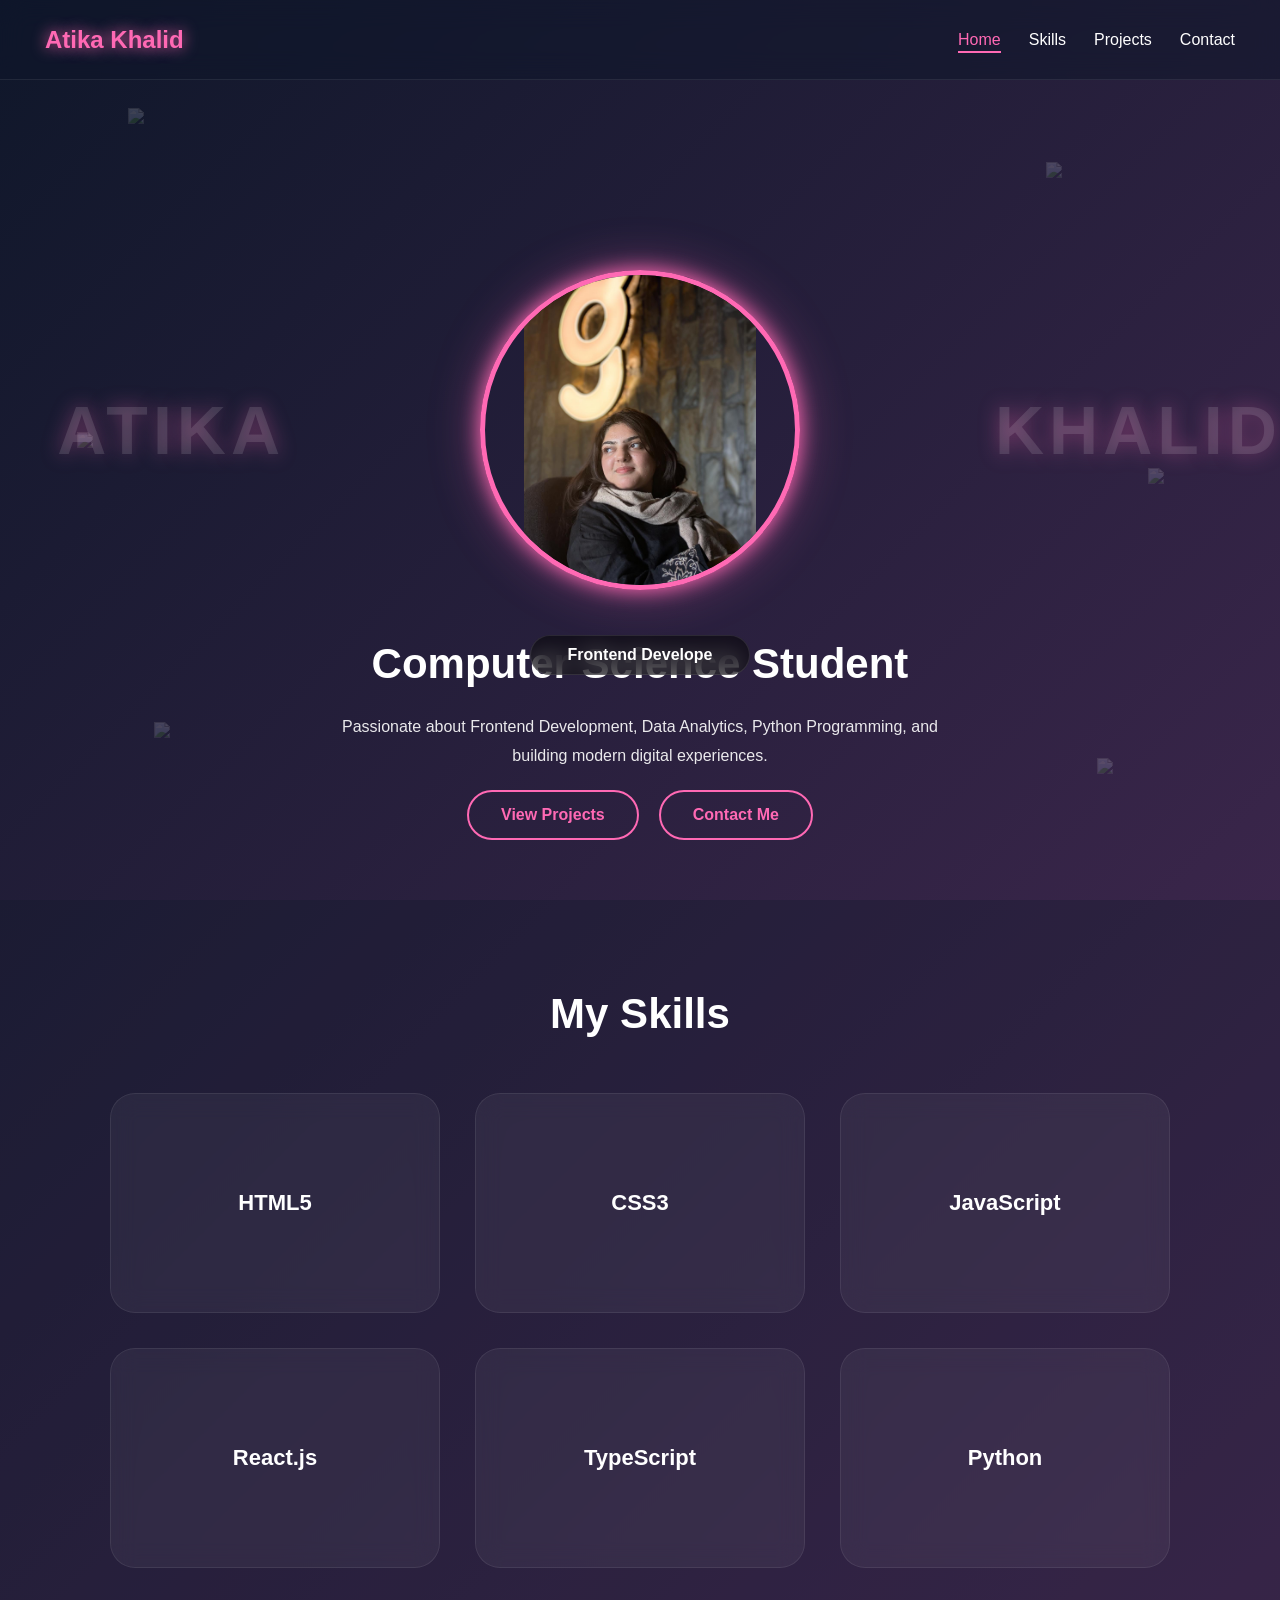
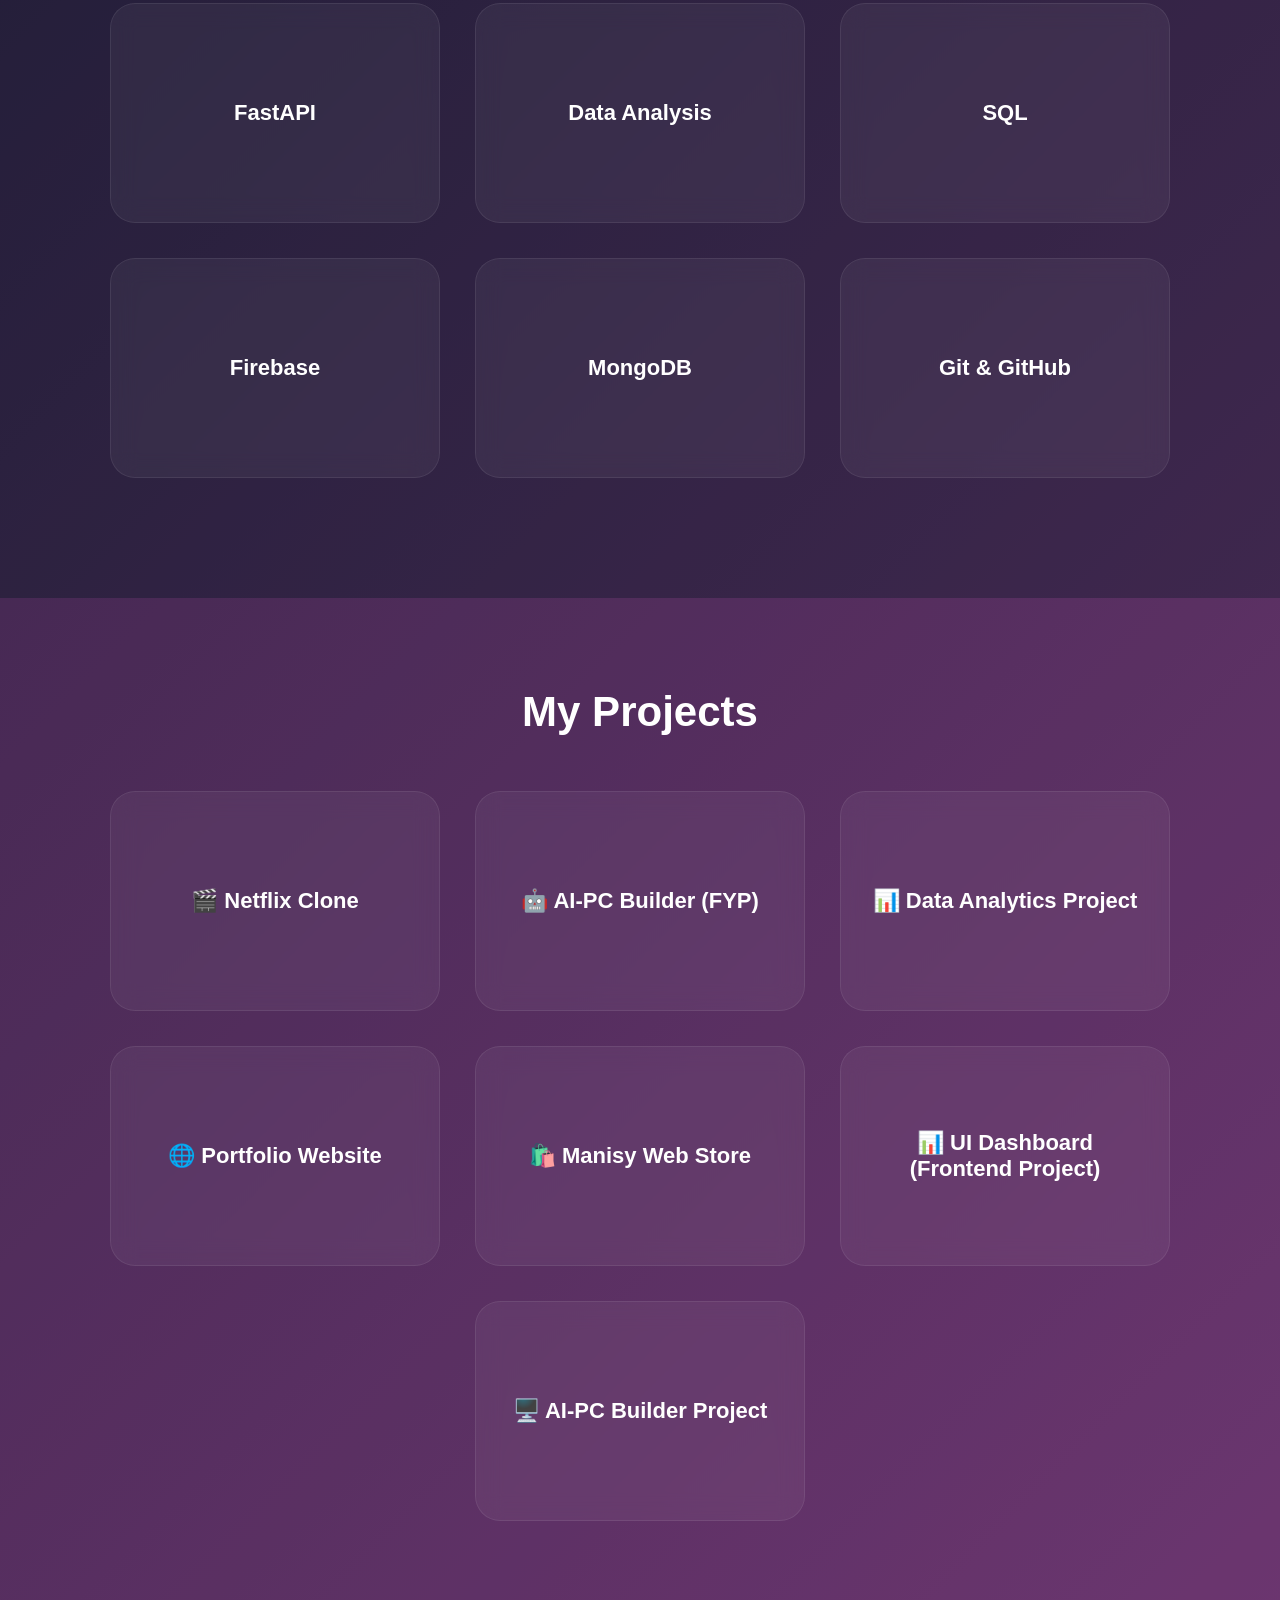
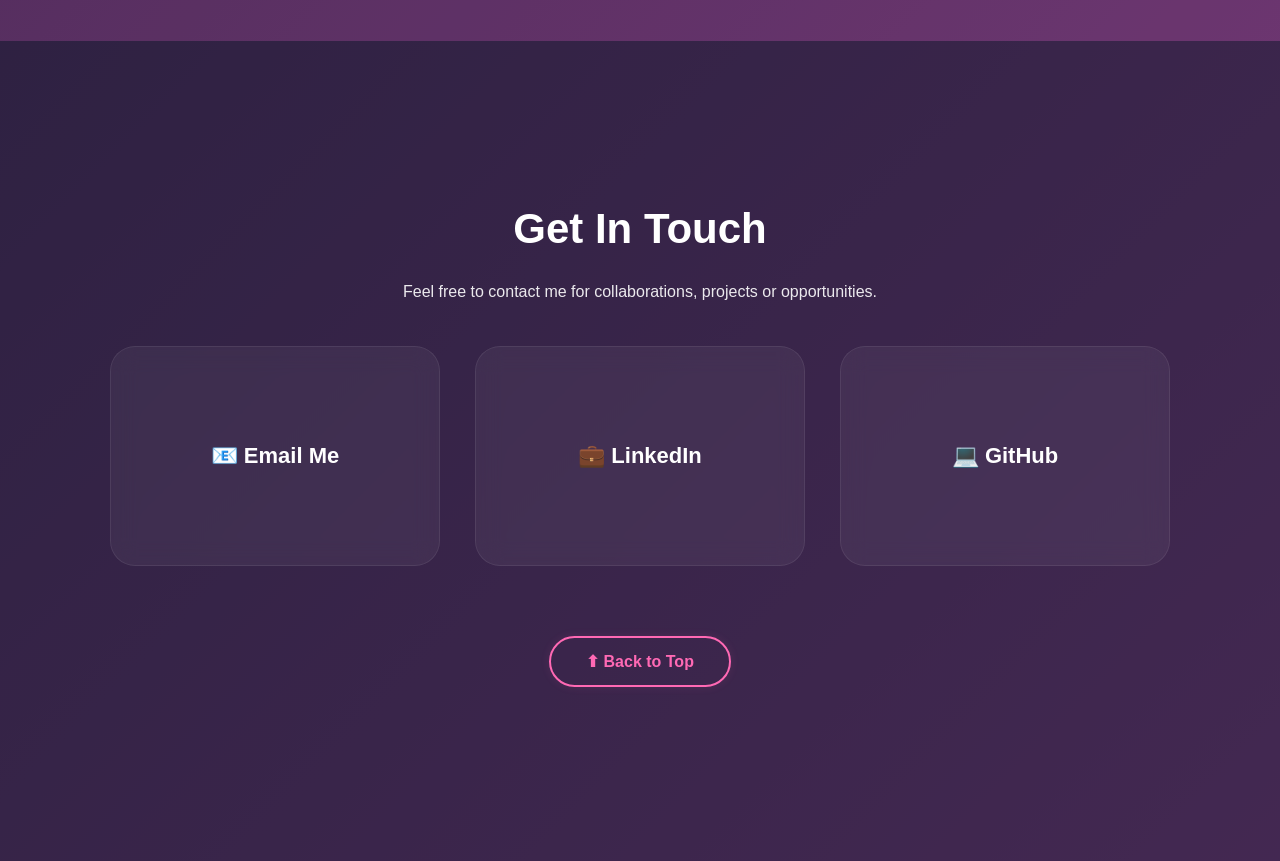
==== commit 6caf6a8e: "Moved back to top link to a standalone button below contact grid" ====
--- a/index.html
+++ b/index.html
@@ -107,24 +107,39 @@
 
     <!-- CONTACT SECTION (Isolated Into Distinct Functional Layout Boxes) -->
     <section id="contact" class="page contact-page">
+
         <h1 class="main-heading">Get In Touch</h1>
+
         <p class="hero-description">
             Feel free to contact me for collaborations, projects or opportunities.
         </p>
-        <div class="grid">
+
+        <div class="grid contact-grid">
+
             <div class="contact-wrapper">
-                <a href="https://mail.google.com/mail/?view=cm&fs=1&to=atikakhalid441@gmail.com" target="_blank" class="project-card">📧 Email Me</a>
-            </div>
+                <a href="https://mail.google.com/mail/?view=cm&fs=1&to=atikakhalid441@gmail.com" target="_blank" class="project-card">
+                    📧 Email Me
+                </a>
+            </div>
+
             <div class="contact-wrapper">
-                <a href="https://www.linkedin.com/in/atika-khalid-a58594318" target="_blank" class="project-card">💼 LinkedIn</a>
-            </div>
+                <a href="https://www.linkedin.com/in/atika-khalid-a58594318" target="_blank" class="project-card">
+                    💼 LinkedIn
+                </a>
+            </div>
+
             <div class="contact-wrapper">
-                <a href="https://github.com/Atika1888" target="_blank" class="project-card">💻 GitHub</a>
-            </div>
-            <div class="contact-wrapper">
-                <a href="#hero" class="project-card">⬆ Back to Top</a>
-            </div>
-        </div>
+                <a href="https://github.com/Atika1888" target="_blank" class="project-card">
+                    💻 GitHub
+                </a>
+            </div>
+
+        </div>
+
+        <div class="back-to-top-container">
+            <a href="#hero" class="back-to-top-btn">⬆ Back to Top</a>
+        </div>
+
     </section>
 
     <!-- TYPING EFFECT & NAVIGATION SCRIPT -->
--- a/style.css
+++ b/style.css
@@ -118,7 +118,7 @@
 
 
 /* =========================================
-   4. HERO SECTIONS & TYPING LAYOUTS
+   4. HERO SECTIONS & LAYOUTS
 ========================================= */
 
 .home {
@@ -236,20 +236,19 @@
 
 
 /* =========================================
-   5. CORE MATRIX GRID SYSTEM & BOX ISOLATIONS
+   5. MATRIX GRID SYSTEM & BOX ISOLATIONS
 ========================================= */
 
 .grid {
     width: 100%;
     max-width: 1100px;
-    margin: 50px auto;
+    margin: 40px auto;
     display: grid !important;
     grid-template-columns: repeat(auto-fit, minmax(280px, 1fr)) !important;
     gap: 35px !important;
     padding: 0 20px;
 }
 
-/* Structural container boxes keeping every single item apart */
 .skill-wrapper,
 .project-wrapper,
 .contact-wrapper {
@@ -294,7 +293,7 @@
 
 
 /* =========================================
-   7. PAGE CONTAINER LAYOUT MANAGEMENT
+   7. PAGE CONTAINER LAYOUTS
 ========================================= */
 
 .page {
@@ -312,29 +311,67 @@
 
 
 /* =========================================
-   8. SPECIFIC ROW CENTER BALANCING (THE FIX)
-========================================= */
-
-/* Desktop view (3-columns layout for projects, 4-columns layout for contacts) */
+   8. NEW BACK TO TOP OPTION BUTTON (STANDALONE)
+========================================= */
+
+.back-to-top-container {
+    width: 100%;
+    display: flex;
+    justify-content: center;
+    align-items: center;
+    margin-top: 30px;
+    margin-bottom: 20px;
+}
+
+.back-to-top-btn {
+    display: inline-block;
+    padding: 14px 35px;
+    border-radius: 30px;
+    border: 2px solid #ff69b4;
+    color: #ff69b4;
+    text-decoration: none;
+    font-weight: bold;
+    font-size: 16px;
+    background: transparent;
+    transition: 0.3s ease-in-out;
+    cursor: pointer;
+    box-shadow: 0 0 10px rgba(255, 105, 180, 0.1);
+}
+
+.back-to-top-btn:hover {
+    background: #ff69b4;
+    color: white;
+    transform: translateY(-4px);
+    box-shadow: 0 0 25px #ff69b4;
+}
+
+
+/* =========================================
+   9. ROW CENTERING SPECIFICATIONS
+========================================= */
+
+/* Desktop view (3-columns layout) */
 @media (min-width: 992px) {
-    /* Centers the 7th project perfectly on its own row */
+    /* Centers last remaining project beautifully */
     .projects-section .grid .project-wrapper:last-child {
         grid-column: 1 / -1; 
         justify-self: center;
         max-width: 330px;
     }
-}
-
-/* Tablet view & Large Screen Mobiles (2-columns layouts) */
-@media (max-width: 991px) and (min-width: 577px) {
-    /* Centers the 7th project across a 2-column empty slot */
+    /* Centers the 3rd contact option if it floats uniquely */
+    .contact-grid {
+        grid-template-columns: repeat(3, 1fr) !important;
+    }
+}
+
+/* Tablet view & Mid Screens */
+@media (max-width: 991px) and (min-width: 651px) {
     .projects-section .grid .project-wrapper:last-child {
         grid-column: span 2;
         justify-self: center;
         max-width: 320px;
     }
-
-    /* Centers the 4th contact item horizontally on row 2 if things stretch unevenly */
+    /* Centers the 3rd standalone item on row 2 */
     .contact-page .grid .contact-wrapper:last-child {
         grid-column: span 2;
         justify-self: center;
@@ -342,20 +379,13 @@
     }
 }
 
-/* Mobile viewport centering rules (Ensuring centered stacks) */
-@media (max-width: 768px) {
-    .contact-page .grid {
-        grid-template-columns: repeat(2, 1fr) !important; /* Holds side-by-side array */
-    }
-}
-
-@media (max-width: 576px) {
-    /* Forces contact section into 1 clean vertical list row completely centered on smaller viewports */
+/* Mobile responsive alterations */
+@media (max-width: 650px) {
     .contact-page .grid {
         grid-template-columns: 1fr !important;
         justify-items: center !important;
         max-width: 340px !important;
-        margin: 0 auto !important;
+        margin: 0 auto 20px auto !important;
         gap: 20px !important;
     }
 
@@ -368,9 +398,9 @@
         width: 100% !important;
         min-height: 140px !important;
         padding: 35px 20px !important;
-    }
-    
-    /* Ensures last project is perfectly aligned on standard small layout blocks */
+        font-size: 18px;
+    }
+
     .projects-section .grid .project-wrapper:last-child {
         grid-column: auto !important;
     }
@@ -378,7 +408,7 @@
 
 
 /* =========================================
-   9. EXTENSIVE DETAILS SHEET PAGES
+   10. DETAIL SHEET MANAGEMENT
 ========================================= */
 
 .project-detail-page {
@@ -467,7 +497,7 @@
 
 
 /* =========================================
-   10. UNIVERSAL MEDIA INTERPRETATION UPDATES
+   11. MEDIA INVERSION RULES
 ========================================= */
 
 @media (max-width: 768px) {
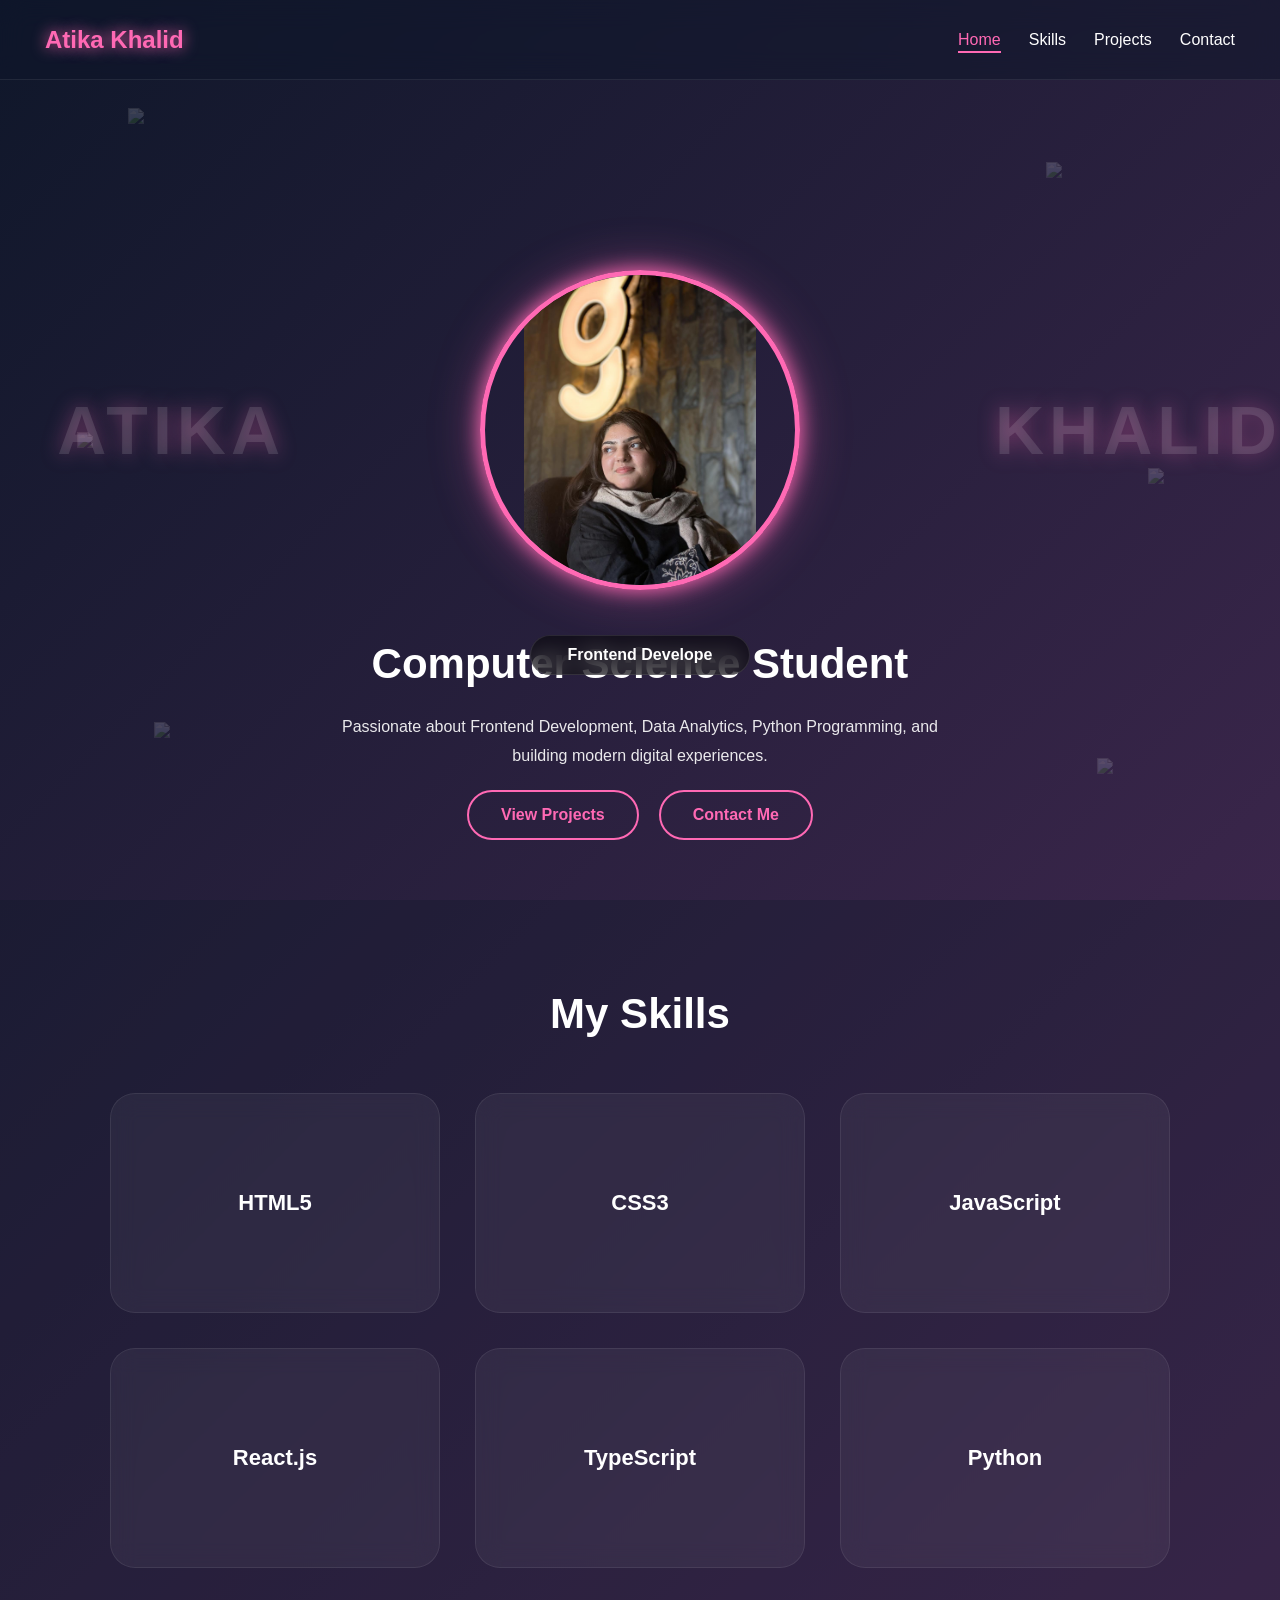
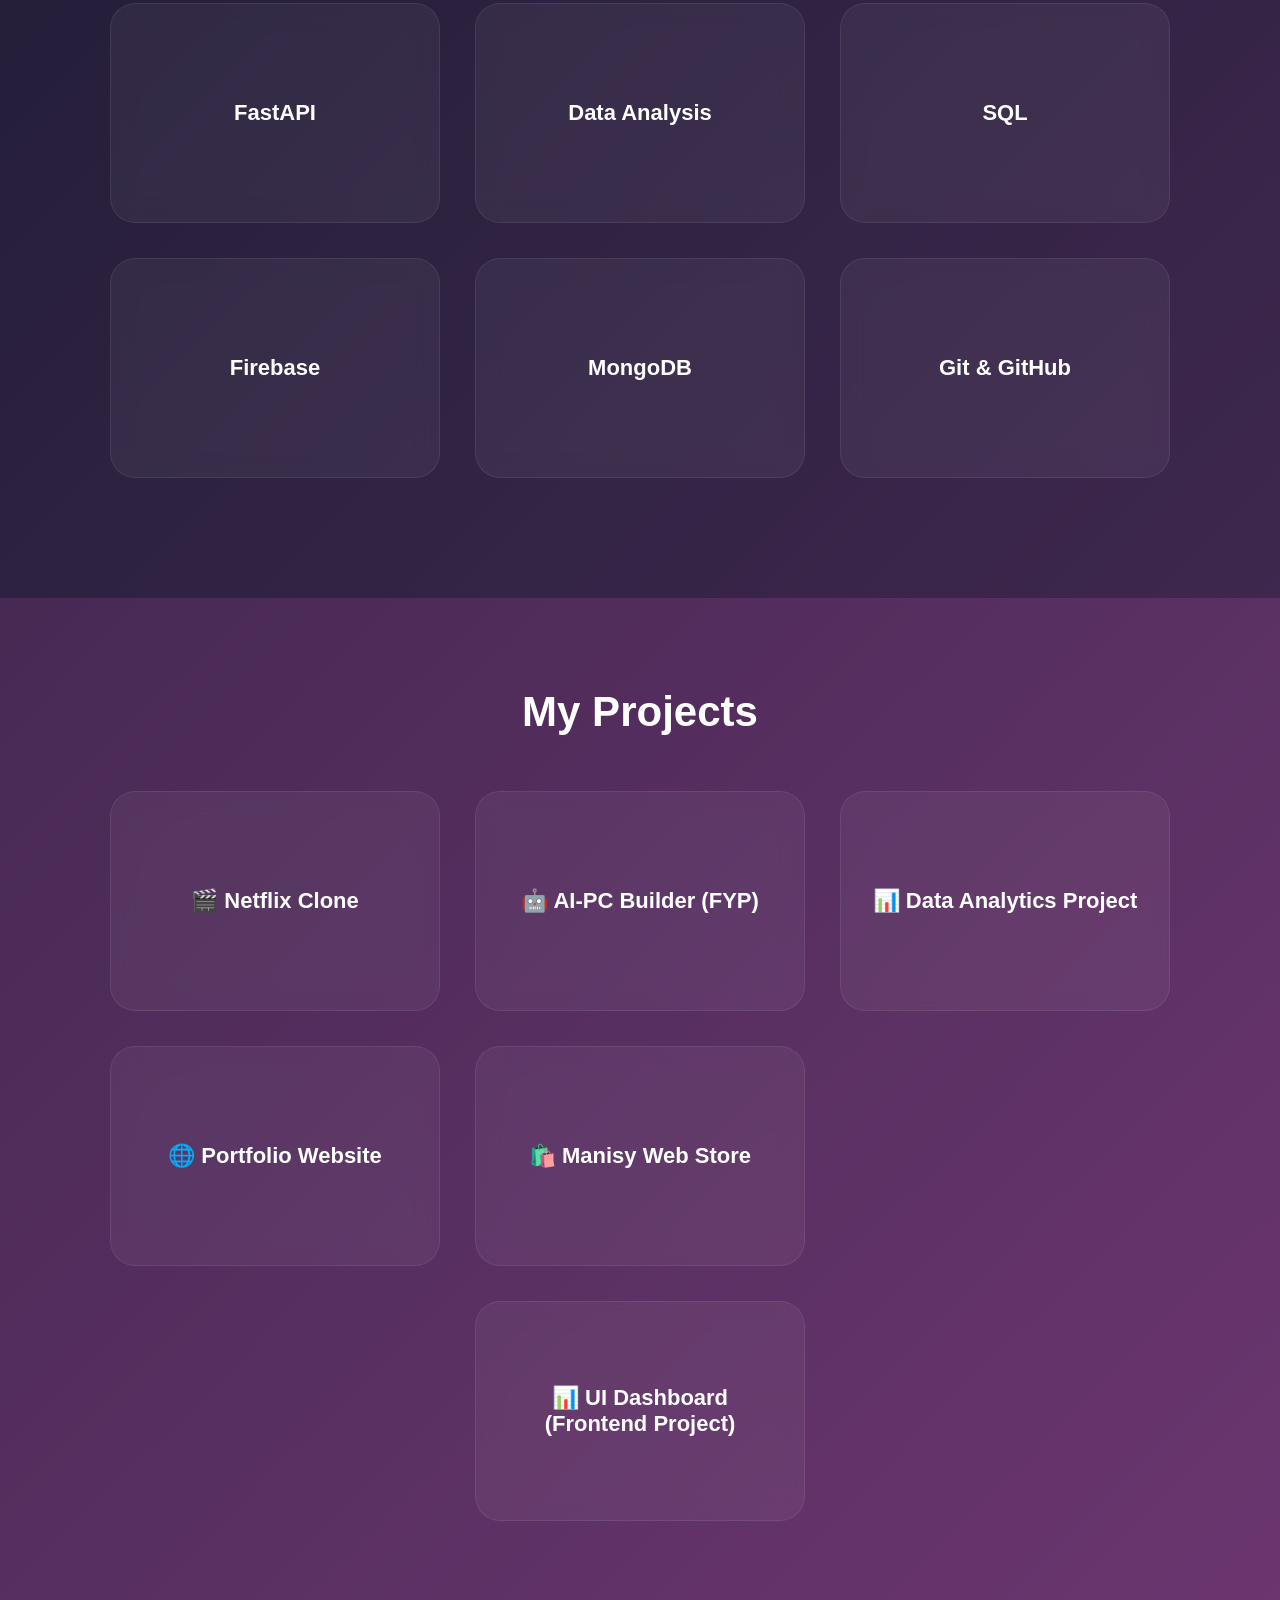
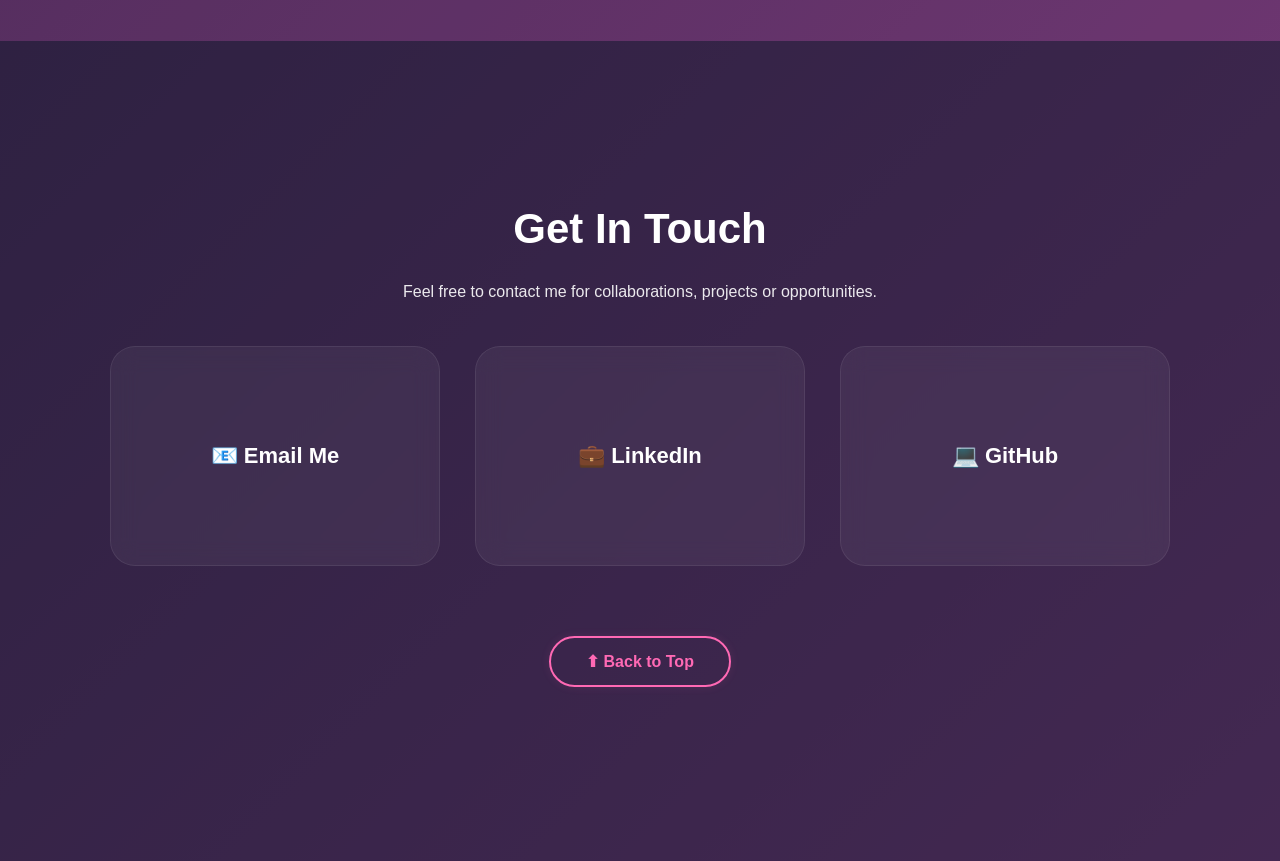
==== commit b0dac0b4: "Moved back to top link to a standalone button below contact grid" ====
--- a/index.html
+++ b/index.html
@@ -99,9 +99,7 @@
             <div class="project-wrapper">
                 <a href="dashboard.html" class="project-card">📊 UI Dashboard (Frontend Project)</a>
             </div>
-            <div class="project-wrapper">
-                <a href="pcpartpicker.html" class="project-card">🖥️ AI-PC Builder Project</a>
-            </div>
+        
         </div>
     </section>
 
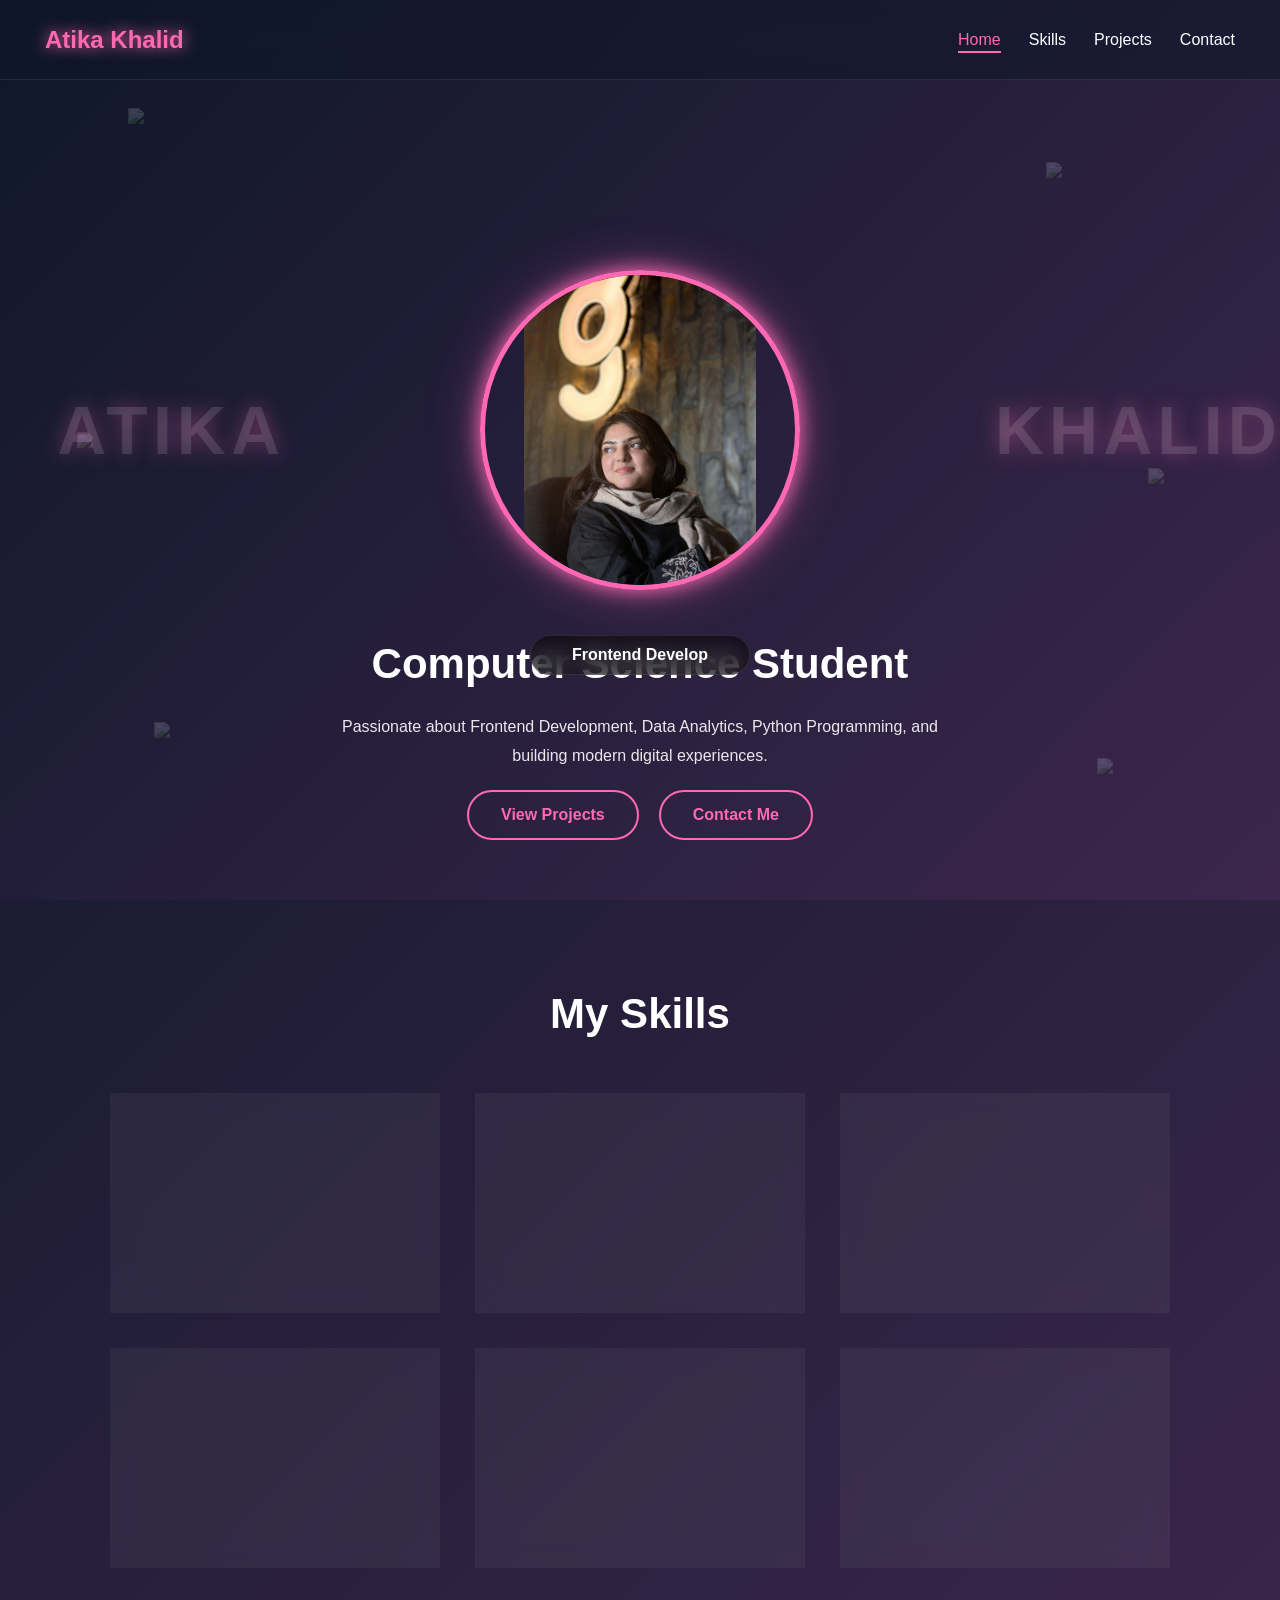
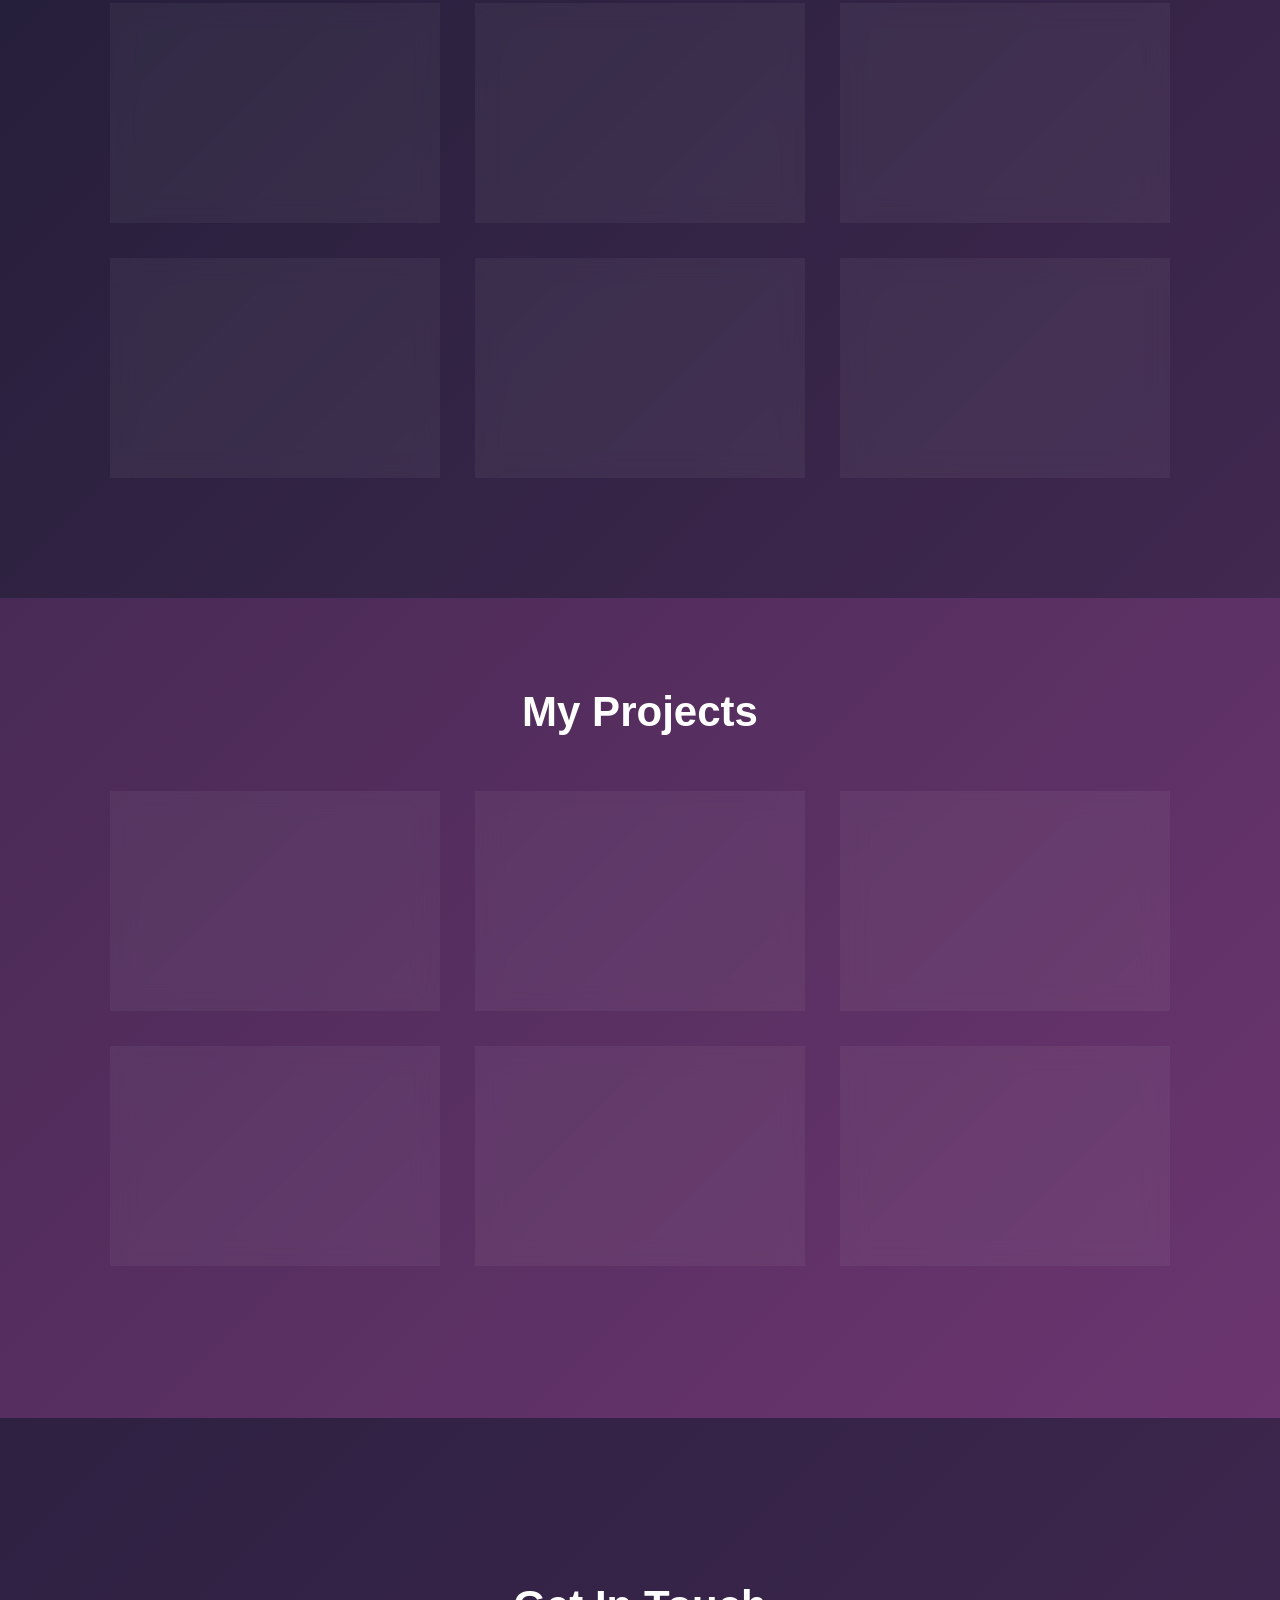
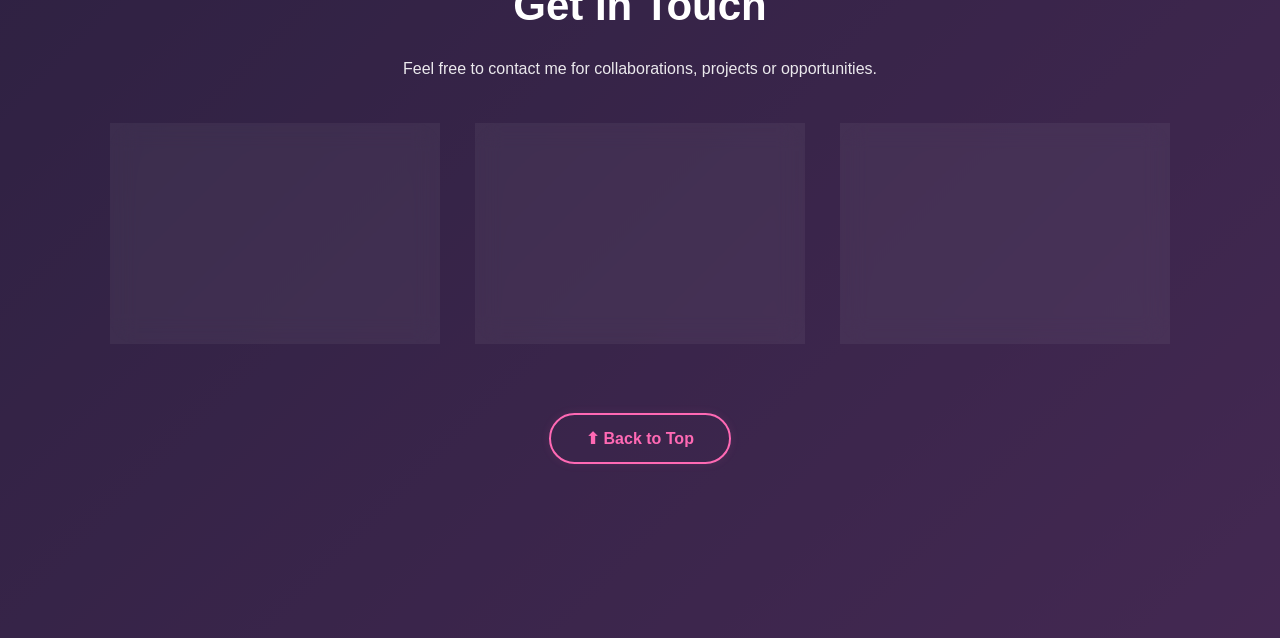
==== commit 4bb5bc58: "Moved back to top link to a standalone button below contact grid" ====
--- a/index.html
+++ b/index.html
@@ -10,7 +10,6 @@
 
 <body class="home-page">
 
-    <!-- BACKGROUND ICONS -->
     <div class="bg-icons">
         <img src="https://cdn.jsdelivr.net/gh/devicons/devicon/icons/python/python-original.svg" class="icon i1">
         <img src="https://cdn.jsdelivr.net/gh/devicons/devicon/icons/vscode/vscode-original.svg" class="icon i2">
@@ -20,7 +19,6 @@
         <img src="https://cdn.jsdelivr.net/gh/devicons/devicon/icons/github/github-original.svg" class="icon i6">
     </div>
 
-    <!-- NAVBAR -->
     <nav class="navbar">
         <div class="logo">Atika Khalid</div>
         <ul>
@@ -31,7 +29,6 @@
         </ul>
     </nav>
 
-    <!-- HERO SECTION -->
     <section id="hero" class="home">
         <div class="image-container">
             <div class="side-name left-name">ATIKA</div>
@@ -39,26 +36,22 @@
             <div class="side-name right-name">KHALID</div>
         </div>
 
-        <!-- ROLE -->
         <div class="overlay-role">
             <span id="role-text"></span>
         </div>
 
-        <!-- TEXT -->
         <h1 class="main-heading">Computer Science Student</h1>
         <p class="hero-description">
             Passionate about Frontend Development, Data Analytics,
             Python Programming, and building modern digital experiences.
         </p>
 
-        <!-- BUTTONS -->
         <div class="hero-buttons">
             <a href="#projects" class="btn primary-btn">View Projects</a>
             <a href="#contact" class="btn secondary-btn">Contact Me</a>
         </div>
     </section>
 
-    <!-- SKILLS SECTION (Isolated Into Individual Containment Blocks) -->
     <section id="skills" class="page skills-section">
         <h1 class="main-heading">My Skills</h1>
         <div class="grid">
@@ -77,7 +70,6 @@
         </div>
     </section>
 
-    <!-- PROJECTS SECTION (Isolated Into Distinct Box Elements) -->
     <section id="projects" class="page projects-section">
         <h1 class="main-heading">My Projects</h1>
         <div class="grid">
@@ -85,7 +77,7 @@
                 <a href="netflix.html" class="project-card">🎬 Netflix Clone</a>
             </div>
             <div class="project-wrapper">
-                <a href="fyp.html" class="project-card">🤖 AI-PC Builder (FYP)</a>
+                <a href="fyp.html" class="project-card">🤖 AI WhatsApp Chatbot (FYP)</a>
             </div>
             <div class="project-wrapper">
                 <a href="database.html" class="project-card">📊 Data Analytics Project</a>
@@ -99,60 +91,36 @@
             <div class="project-wrapper">
                 <a href="dashboard.html" class="project-card">📊 UI Dashboard (Frontend Project)</a>
             </div>
-        
         </div>
     </section>
 
-    <!-- CONTACT SECTION (Isolated Into Distinct Functional Layout Boxes) -->
     <section id="contact" class="page contact-page">
-
         <h1 class="main-heading">Get In Touch</h1>
-
         <p class="hero-description">
             Feel free to contact me for collaborations, projects or opportunities.
         </p>
 
         <div class="grid contact-grid">
-
             <div class="contact-wrapper">
-                <a href="https://mail.google.com/mail/?view=cm&fs=1&to=atikakhalid441@gmail.com" target="_blank" class="project-card">
-                    📧 Email Me
-                </a>
+                <a href="https://mail.google.com/mail/?view=cm&fs=1&to=atikakhalid441@gmail.com" target="_blank" class="project-card">📧 Email Me</a>
             </div>
-
             <div class="contact-wrapper">
-                <a href="https://www.linkedin.com/in/atika-khalid-a58594318" target="_blank" class="project-card">
-                    💼 LinkedIn
-                </a>
+                <a href="https://www.linkedin.com/in/atika-khalid-a58594318" target="_blank" class="project-card">💼 LinkedIn</a>
             </div>
-
             <div class="contact-wrapper">
-                <a href="https://github.com/Atika1888" target="_blank" class="project-card">
-                    💻 GitHub
-                </a>
+                <a href="https://github.com/Atika1888" target="_blank" class="project-card">💻 GitHub</a>
             </div>
-
         </div>
 
         <div class="back-to-top-container">
             <a href="#hero" class="back-to-top-btn">⬆ Back to Top</a>
         </div>
-
     </section>
 
-    <!-- TYPING EFFECT & NAVIGATION SCRIPT -->
     <script>
         // Typing Effect
-        const roles = [
-            "Frontend Developer",
-            "Data Analyst",
-            "Problem Solver",
-            "AI Enthusiast"
-        ];
-
-        let i = 0;
-        let j = 0;
-        let isDeleting = false;
+        const roles = ["Frontend Developer", "Data Analyst", "Problem Solver", "AI Enthusiast"];
+        let i = 0, j = 0, isDeleting = false;
 
         function typeEffect() {
             let current = roles[i];
@@ -174,7 +142,6 @@
 
             setTimeout(typeEffect, isDeleting ? 70 : 120);
         }
-
         typeEffect();
 
         // Smooth Scroll for all anchor links
@@ -197,11 +164,8 @@
 
         window.addEventListener('scroll', () => {
             let current = '';
-            
             sections.forEach(section => {
                 const sectionTop = section.offsetTop;
-                const sectionHeight = section.clientHeight;
-                
                 if (pageYOffset >= sectionTop - 200) {
                     current = section.getAttribute('id');
                 }
@@ -215,6 +179,5 @@
             });
         });
     </script>
-
 </body>
 </html>
--- a/style.css
+++ b/style.css
@@ -311,7 +311,7 @@
 
 
 /* =========================================
-   8. NEW BACK TO TOP OPTION BUTTON (STANDALONE)
+   8. BACK TO TOP OPTION BUTTON (STANDALONE)
 ========================================= */
 
 .back-to-top-container {
@@ -347,31 +347,19 @@
 
 
 /* =========================================
-   9. ROW CENTERING SPECIFICATIONS
-========================================= */
-
-/* Desktop view (3-columns layout) */
+   9. ROW CENTERING MEDIA ADAPTATIONS
+========================================= */
+
+/* Desktop view (Sets precise balanced 3-column structures) */
 @media (min-width: 992px) {
-    /* Centers last remaining project beautifully */
-    .projects-section .grid .project-wrapper:last-child {
-        grid-column: 1 / -1; 
-        justify-self: center;
-        max-width: 330px;
-    }
-    /* Centers the 3rd contact option if it floats uniquely */
     .contact-grid {
-        grid-template-columns: repeat(3, 1fr) !important;
-    }
-}
-
-/* Tablet view & Mid Screens */
+        grid-template-columns: repeat(3, 1fr) !important; /* Perfect fit for 3 contact boxes */
+    }
+}
+
+/* Tablet view & Mid-Size Screens (Perfect grids layout) */
 @media (max-width: 991px) and (min-width: 651px) {
-    .projects-section .grid .project-wrapper:last-child {
-        grid-column: span 2;
-        justify-self: center;
-        max-width: 320px;
-    }
-    /* Centers the 3rd standalone item on row 2 */
+    /* Since contacts are exactly 3, centers the last one on row 2 */
     .contact-page .grid .contact-wrapper:last-child {
         grid-column: span 2;
         justify-self: center;
@@ -379,7 +367,7 @@
     }
 }
 
-/* Mobile responsive alterations */
+/* Mobile responsive alignment alterations */
 @media (max-width: 650px) {
     .contact-page .grid {
         grid-template-columns: 1fr !important;
@@ -400,15 +388,11 @@
         padding: 35px 20px !important;
         font-size: 18px;
     }
-
-    .projects-section .grid .project-wrapper:last-child {
-        grid-column: auto !important;
-    }
-}
-
-
-/* =========================================
-   10. DETAIL SHEET MANAGEMENT
+}
+
+
+/* =========================================
+   10. DETAILS CARD SHEET PAGES
 ========================================= */
 
 .project-detail-page {
@@ -497,7 +481,7 @@
 
 
 /* =========================================
-   11. MEDIA INVERSION RULES
+   11. UNIVERSAL MEDIA INVERSION DEGRADATIONS
 ========================================= */
 
 @media (max-width: 768px) {
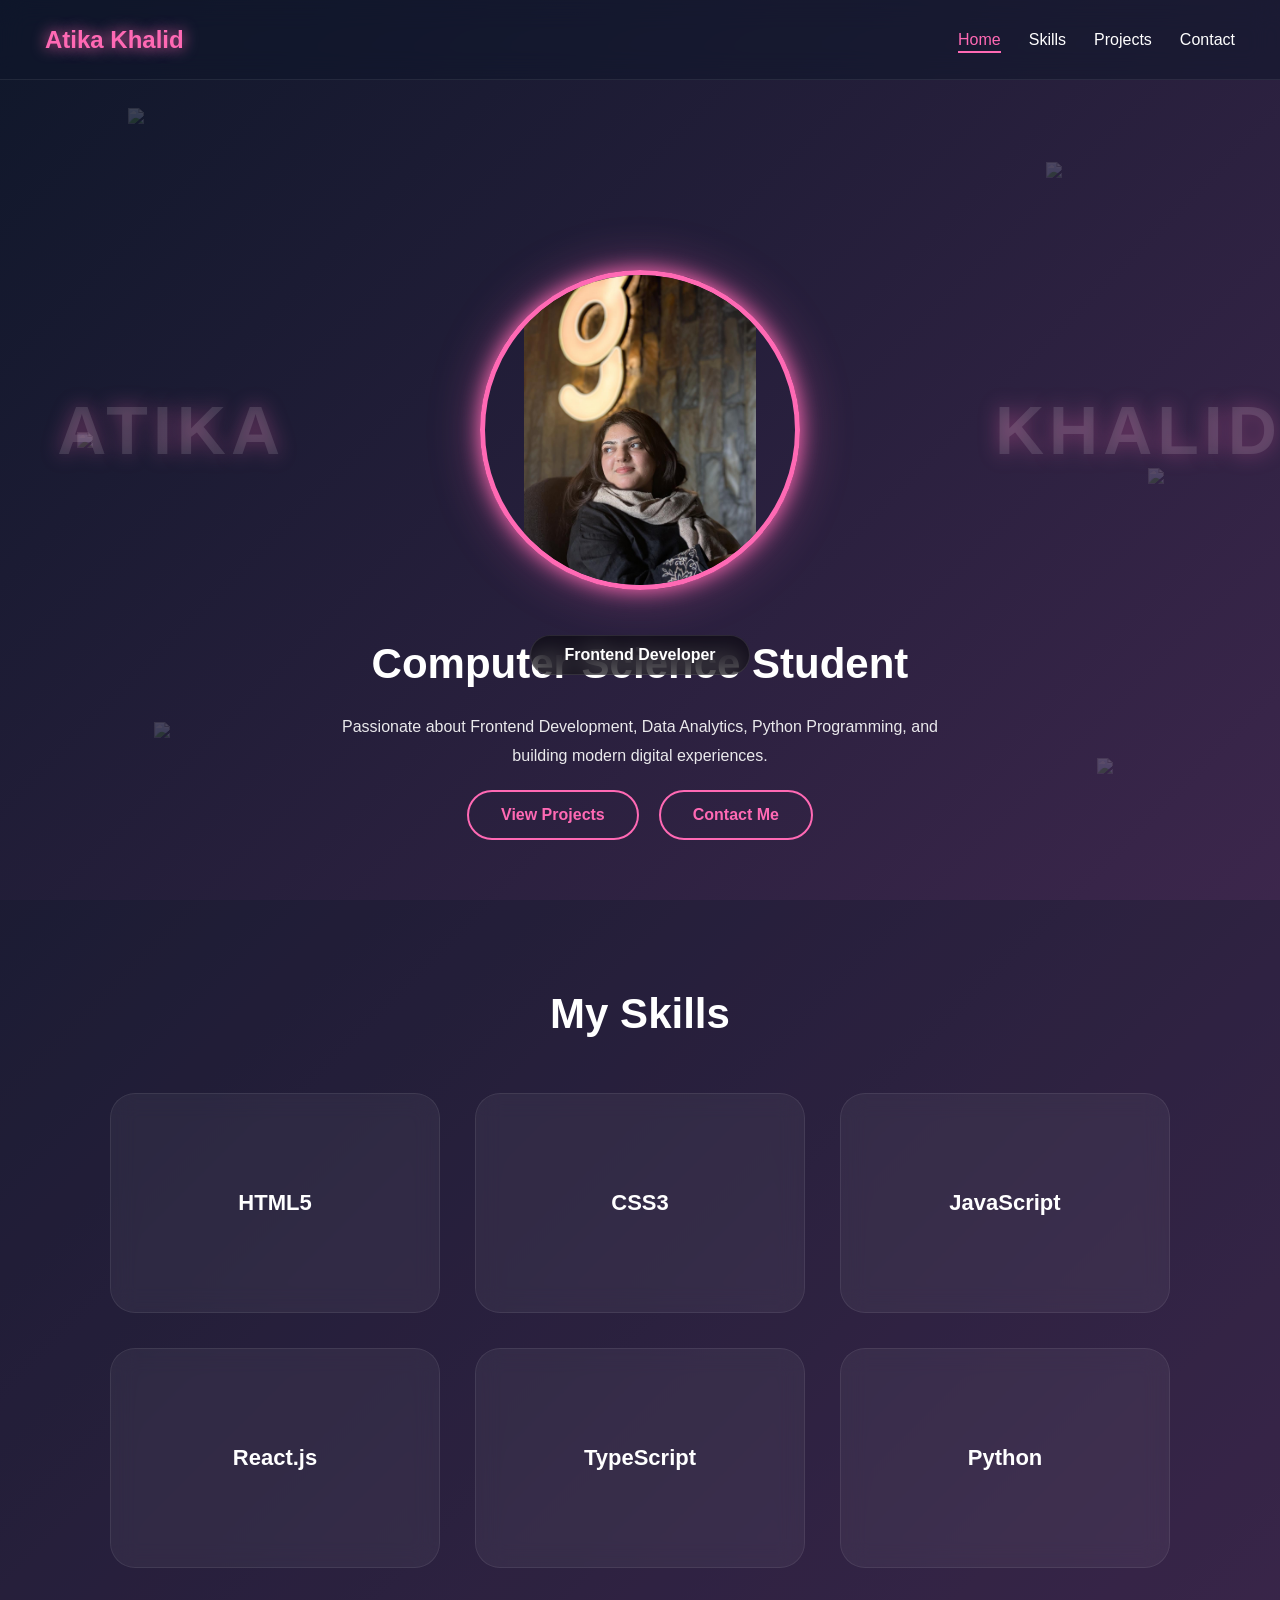
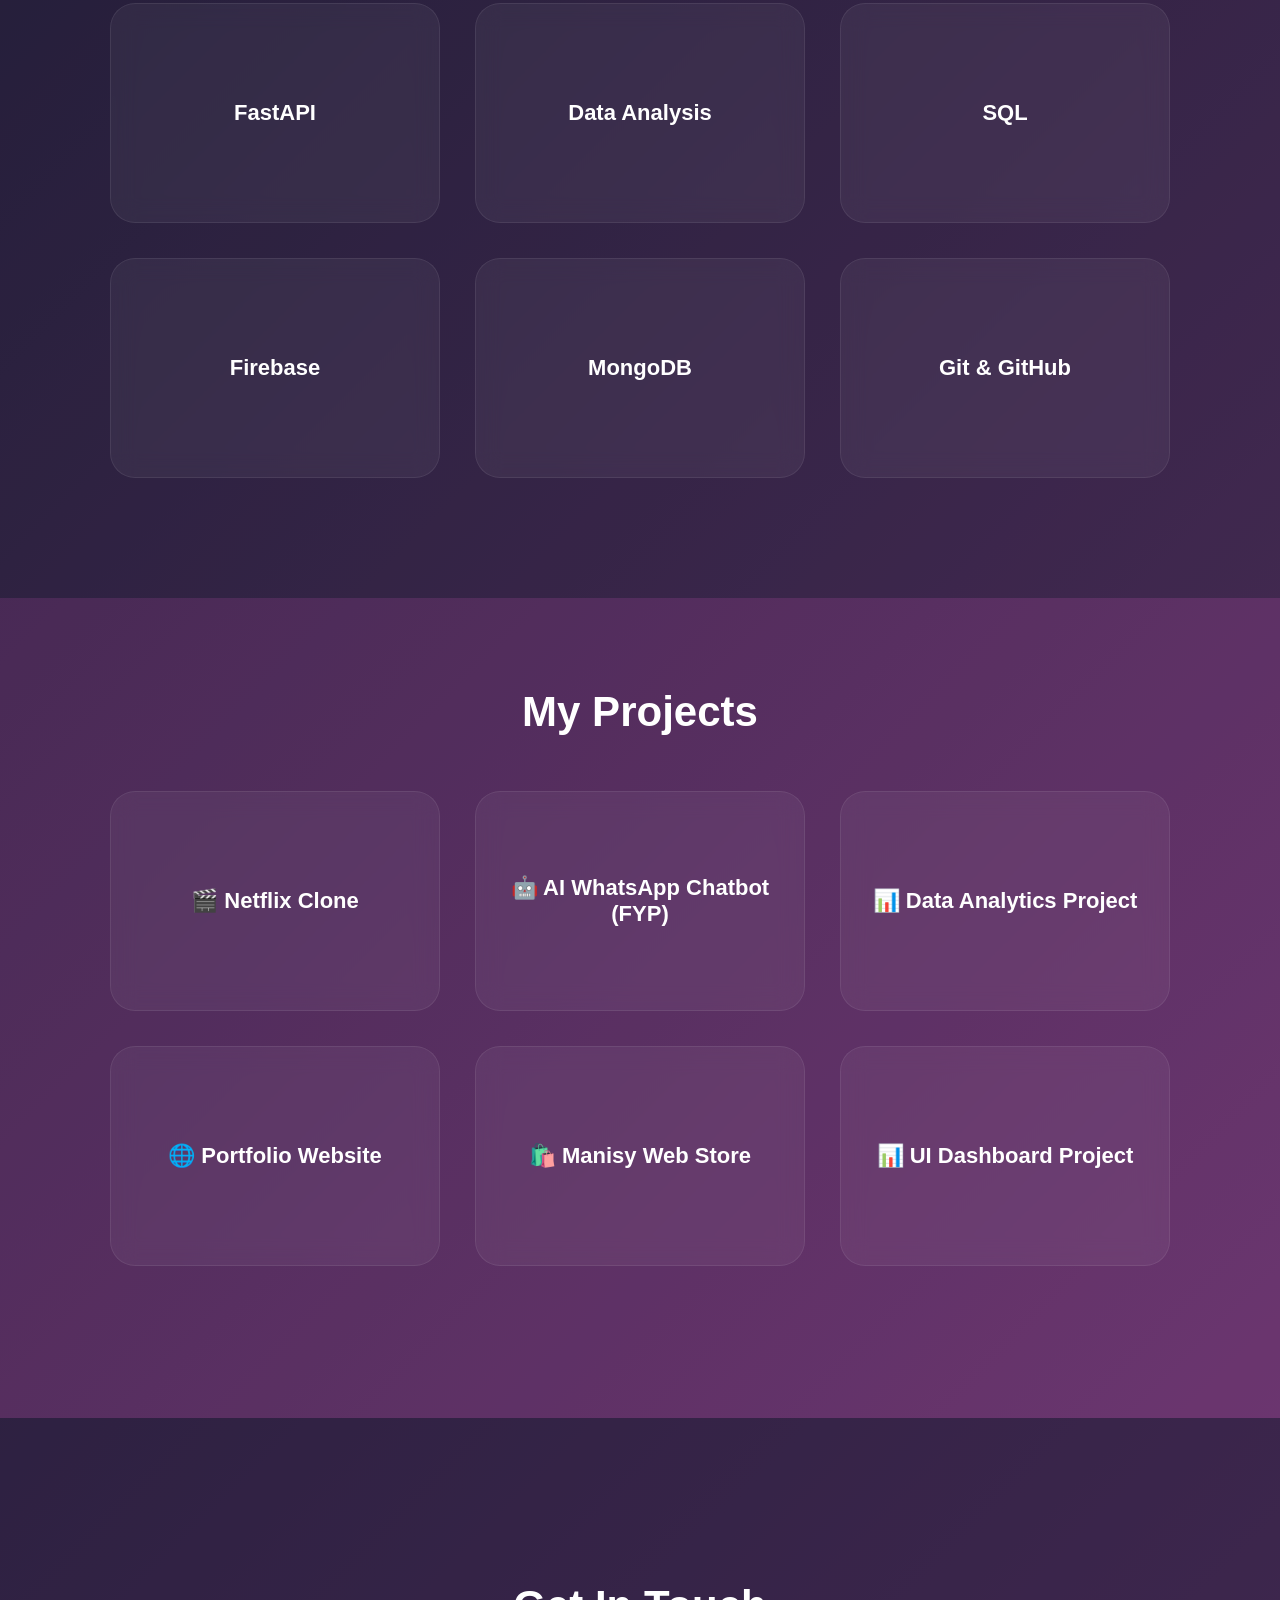
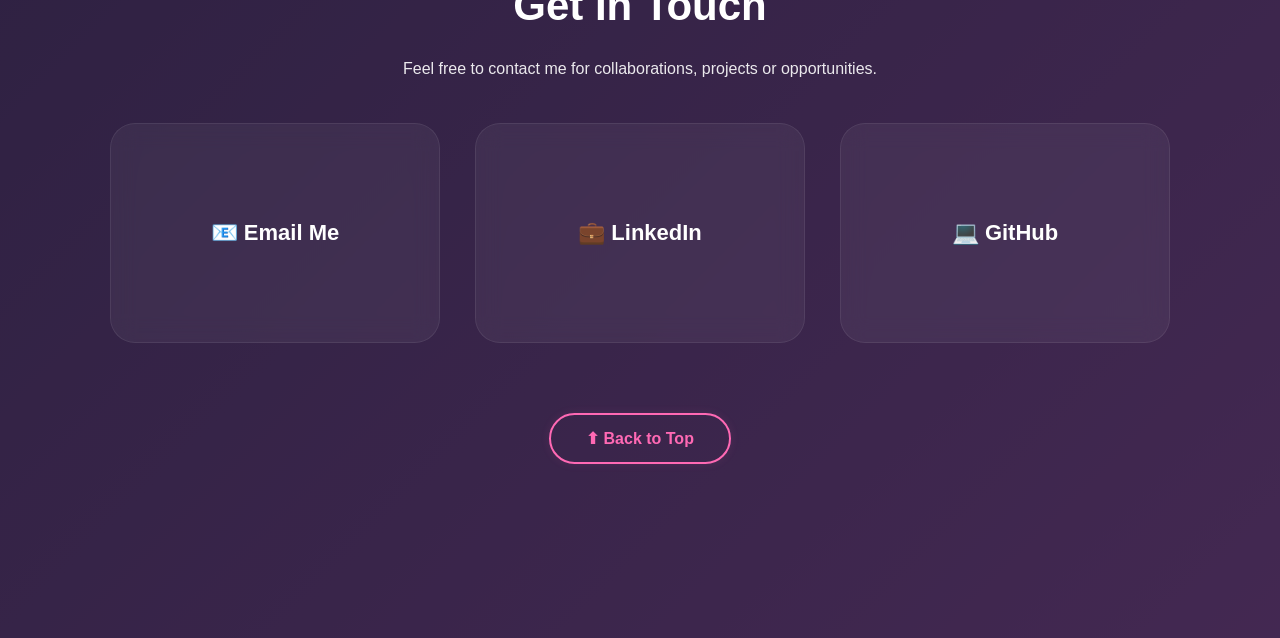
==== commit 8298c436: "Streamlined projects grid into 6 balanced cards with unified layout structures" ====
--- a/index.html
+++ b/index.html
@@ -89,7 +89,7 @@
                 <a href="manisy.html" class="project-card">🛍️ Manisy Web Store</a>
             </div>
             <div class="project-wrapper">
-                <a href="dashboard.html" class="project-card">📊 UI Dashboard (Frontend Project)</a>
+                <a href="dashboard.html" class="project-card">📊 UI Dashboard Project</a>
             </div>
         </div>
     </section>
@@ -144,7 +144,7 @@
         }
         typeEffect();
 
-        // Smooth Scroll for all anchor links
+        // Smooth Scroll
         document.querySelectorAll('a[href^="#"]').forEach(anchor => {
             anchor.addEventListener('click', function (e) {
                 e.preventDefault();
@@ -158,7 +158,7 @@
             });
         });
 
-        // Update active nav link on scroll
+        // Active Navigation Links
         const navLinks = document.querySelectorAll('.nav-link');
         const sections = document.querySelectorAll('section');
 
--- a/style.css
+++ b/style.css
@@ -347,19 +347,19 @@
 
 
 /* =========================================
-   9. ROW CENTERING MEDIA ADAPTATIONS
-========================================= */
-
-/* Desktop view (Sets precise balanced 3-column structures) */
+   9. GRID STRUCTURE FOR PRECISE ROWS
+========================================= */
+
+/* Desktop view (Sets precise balanced grids) */
 @media (min-width: 992px) {
     .contact-grid {
-        grid-template-columns: repeat(3, 1fr) !important; /* Perfect fit for 3 contact boxes */
-    }
-}
-
-/* Tablet view & Mid-Size Screens (Perfect grids layout) */
+        grid-template-columns: repeat(3, 1fr) !important; /* Holds 3 contact items in a row */
+    }
+}
+
+/* Tablet view & Mid-Size Screens */
 @media (max-width: 991px) and (min-width: 651px) {
-    /* Since contacts are exactly 3, centers the last one on row 2 */
+    /* Since contact options are exactly 3, centers the last one on row 2 */
     .contact-page .grid .contact-wrapper:last-child {
         grid-column: span 2;
         justify-self: center;
@@ -367,7 +367,7 @@
     }
 }
 
-/* Mobile responsive alignment alterations */
+/* Mobile responsive layout structures */
 @media (max-width: 650px) {
     .contact-page .grid {
         grid-template-columns: 1fr !important;
@@ -392,7 +392,7 @@
 
 
 /* =========================================
-   10. DETAILS CARD SHEET PAGES
+   10. DETAILS SHEET SHEET PAGES
 ========================================= */
 
 .project-detail-page {
@@ -481,7 +481,7 @@
 
 
 /* =========================================
-   11. UNIVERSAL MEDIA INVERSION DEGRADATIONS
+   11. MEDIA BREAKPOINT ASSIGNMENTS
 ========================================= */
 
 @media (max-width: 768px) {
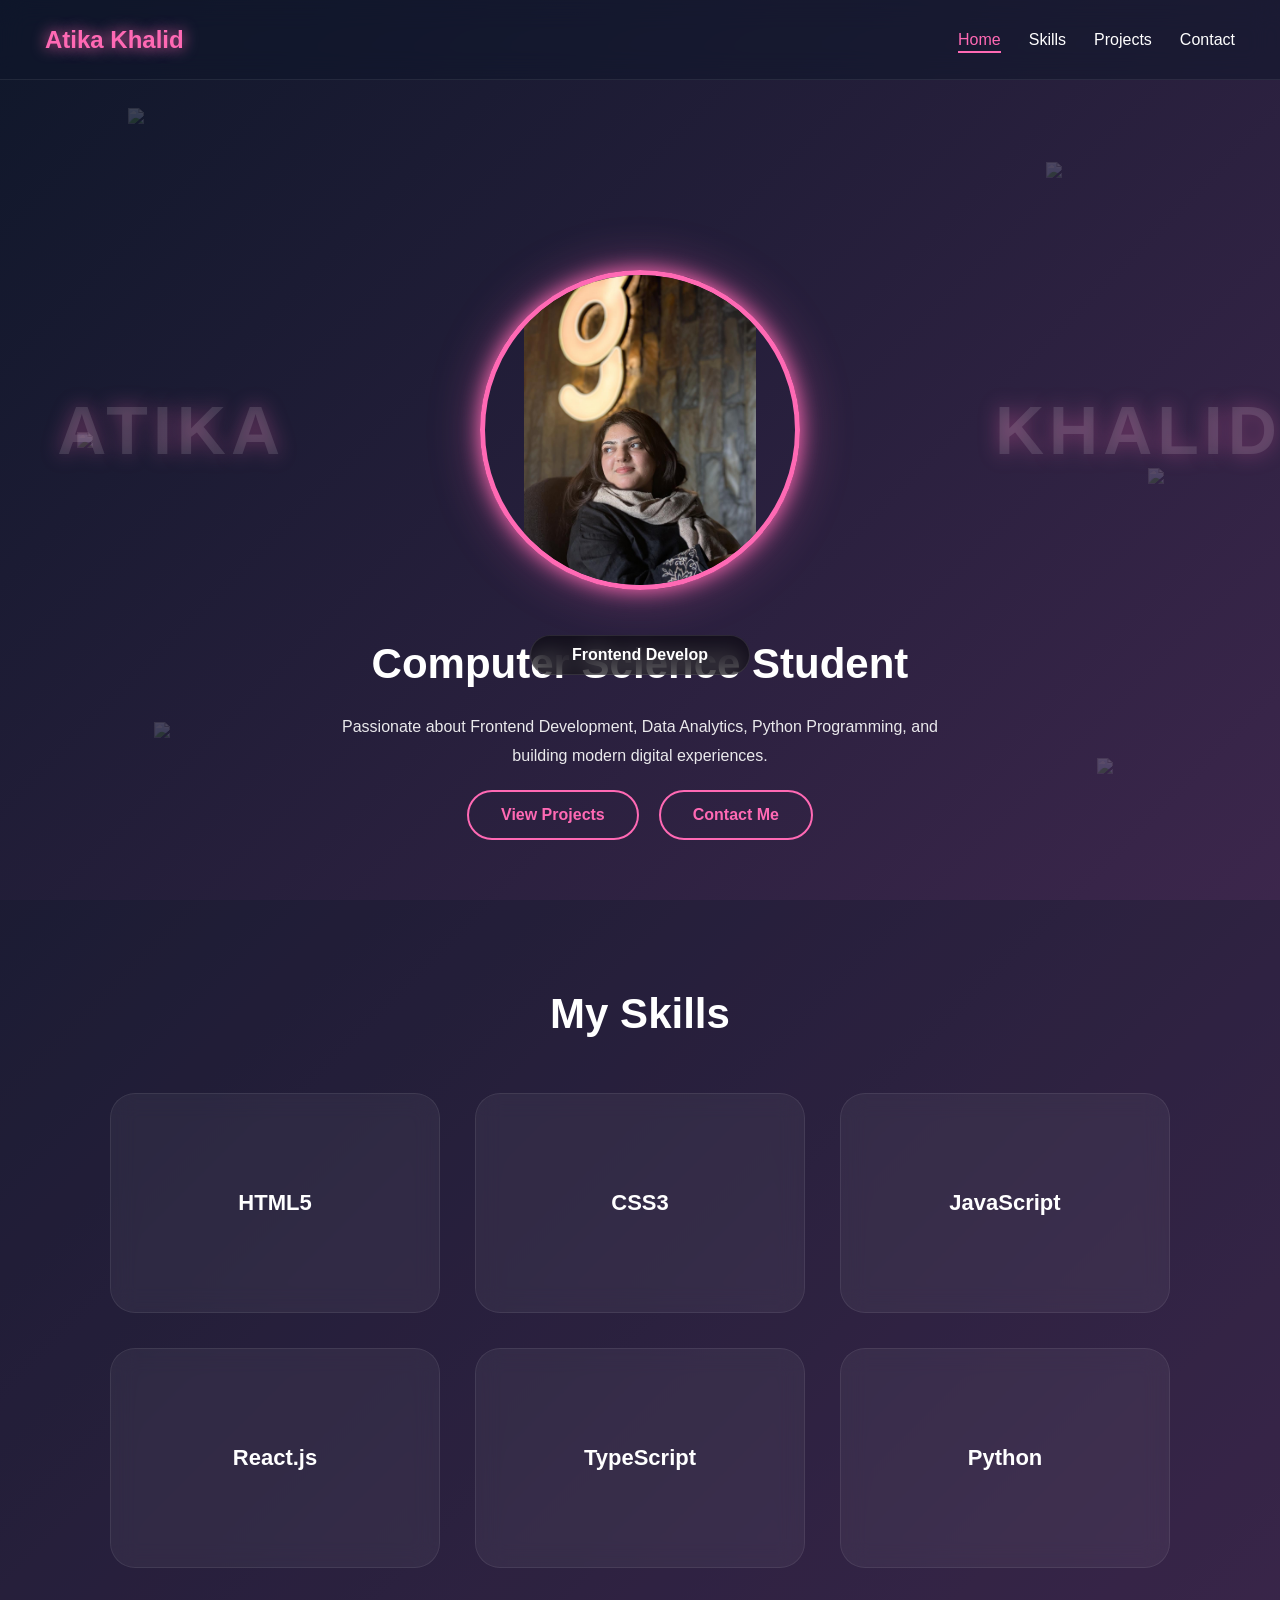
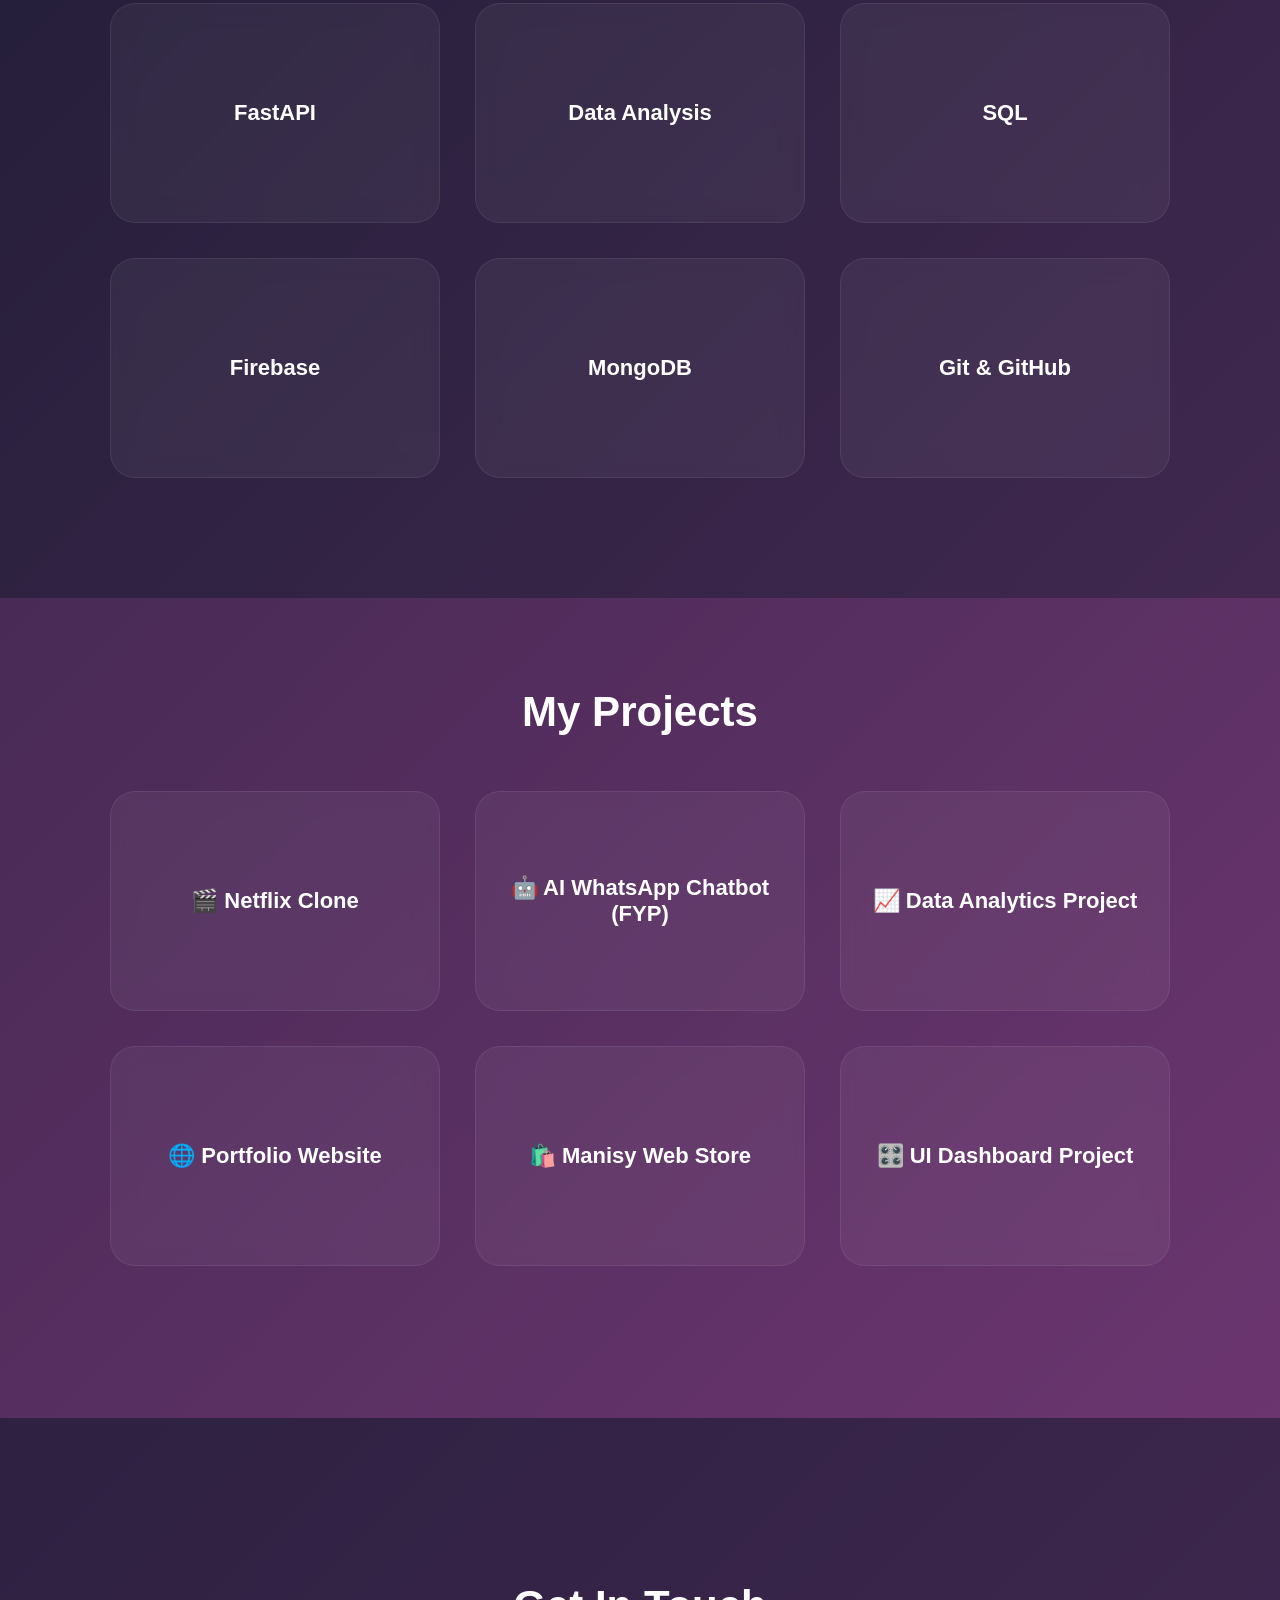
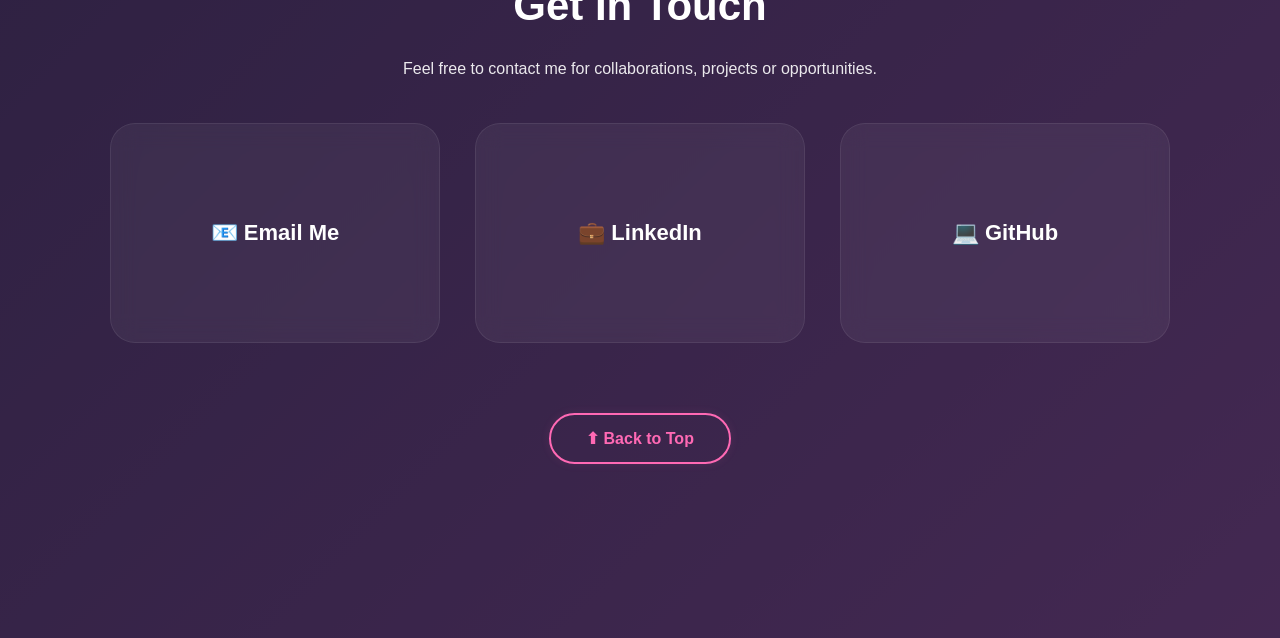
==== commit e3cd3bda: "Streamlined projects grid into 6 balanced cards with unified layout structures" ====
--- a/index.html
+++ b/index.html
@@ -79,18 +79,19 @@
             <div class="project-wrapper">
                 <a href="fyp.html" class="project-card">🤖 AI WhatsApp Chatbot (FYP)</a>
             </div>
-            <div class="project-wrapper">
-                <a href="database.html" class="project-card">📊 Data Analytics Project</a>
-            </div>
+                  <div class="project-wrapper">
+    <a href="database.html" class="project-card">📈 Data Analytics Project</a>
+</div>
             <div class="project-wrapper">
                 <a href="portfolo.html" class="project-card">🌐 Portfolio Website</a>
             </div>
             <div class="project-wrapper">
                 <a href="manisy.html" class="project-card">🛍️ Manisy Web Store</a>
             </div>
-            <div class="project-wrapper">
-                <a href="dashboard.html" class="project-card">📊 UI Dashboard Project</a>
-            </div>
+    
+<div class="project-wrapper">
+    <a href="dashboard.html" class="project-card">🎛️ UI Dashboard Project</a>
+</div>
         </div>
     </section>
 
